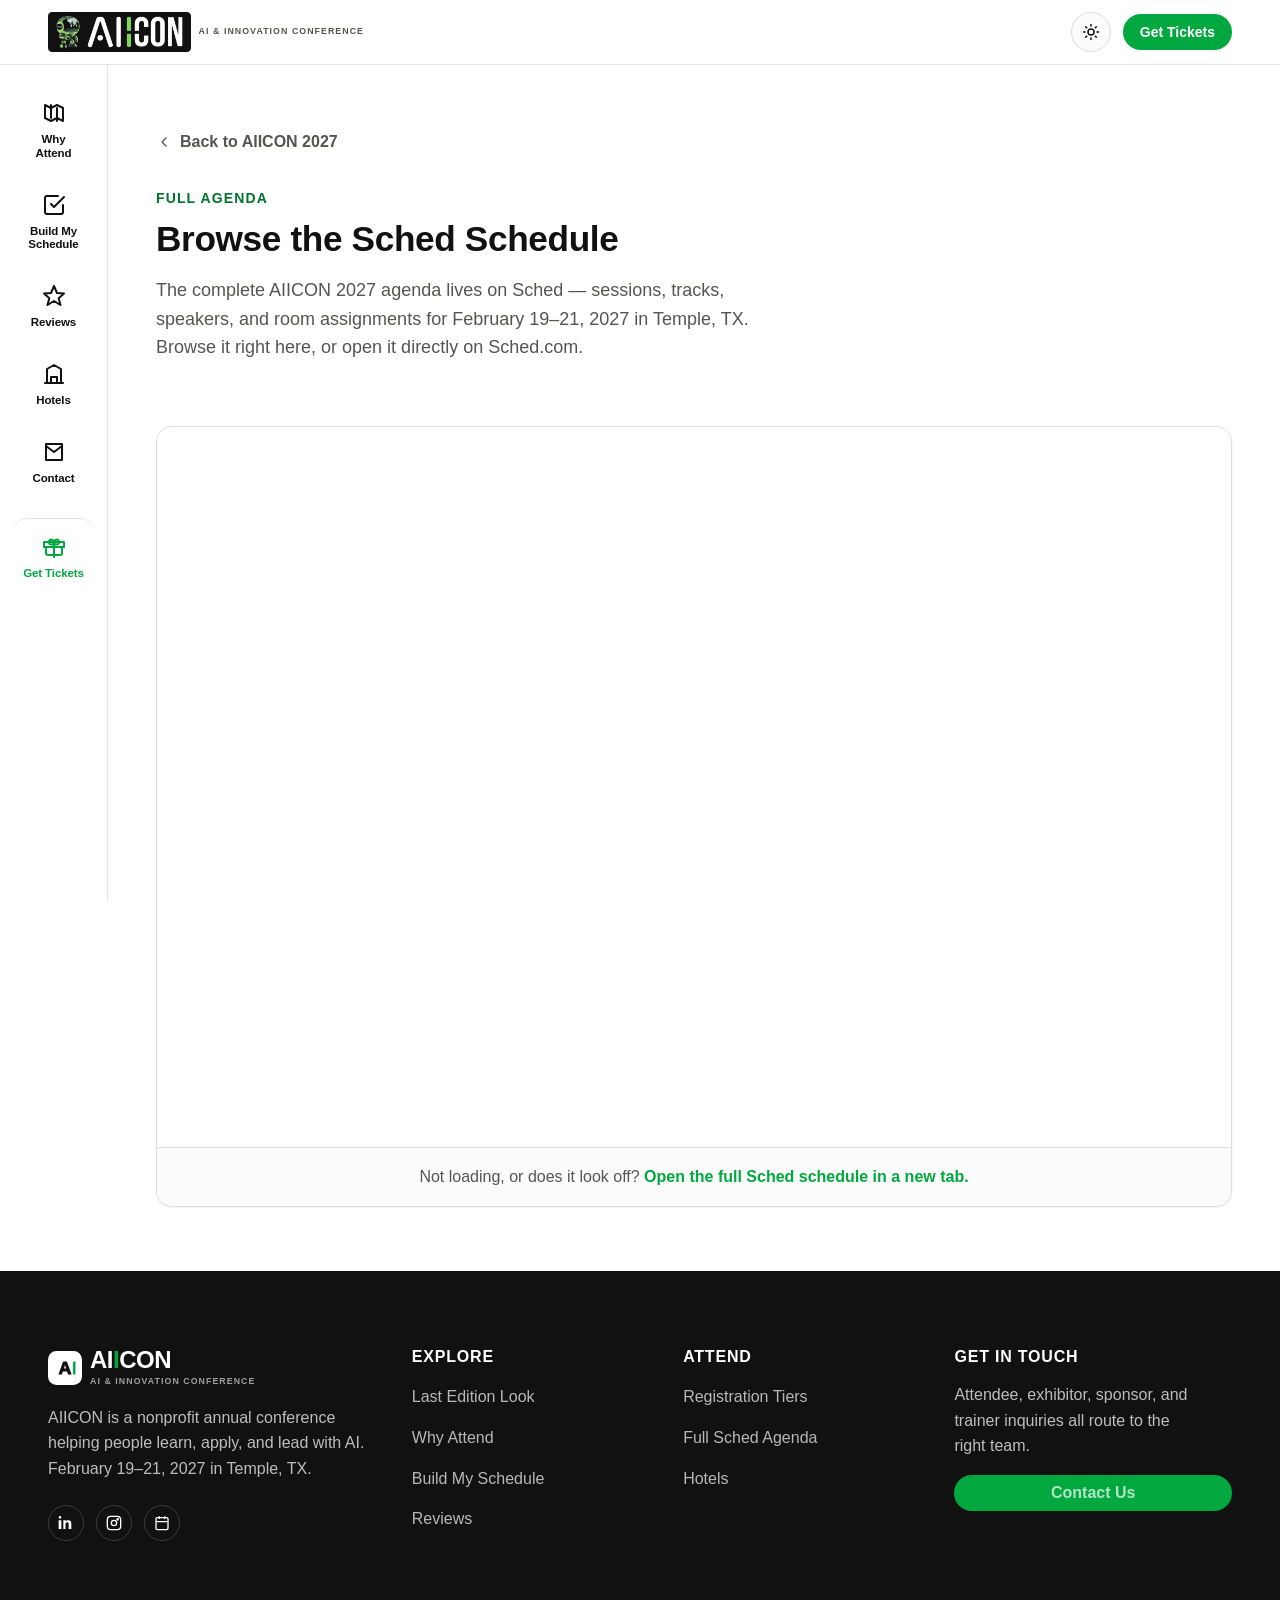
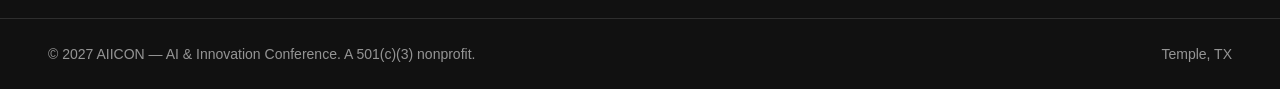
==== schedule.html @ 4ff33e33 "Initial commit: AIICON 2027 conference website" ====
<!doctype html>
<html lang="en">
<head>
<meta charset="UTF-8" />
<meta name="viewport" content="width=device-width, initial-scale=1.0" />
<title>Full Schedule — AIICON 2027</title>
<meta name="description" content="Browse the full AIICON 2027 schedule — sessions, tracks, speakers, and rooms for February 19–21 in Temple, TX." />
<meta property="og:title" content="Full Schedule — AIICON 2027" />
<meta property="og:description" content="Browse the full AIICON 2027 agenda — sessions, tracks, and speakers for February 19–21, 2027 in Temple, TX." />
<meta property="og:type" content="website" />
<meta property="og:image" content="./assets/hero-banner.webp" />

<link rel="preconnect" href="https://api.fontshare.com" />
<link href="https://api.fontshare.com/v2/css?f[]=cabinet-grotesk@700,800,500&f[]=satoshi@400,500,700&display=swap" rel="stylesheet" />

<link rel="stylesheet" href="./base.css" />
<link rel="stylesheet" href="./style.css" />
<script>
(function () {
  try {
    var theme = (window.matchMedia && window.matchMedia('(prefers-color-scheme: dark)').matches) ? 'dark' : 'light';
    document.documentElement.setAttribute('data-theme', theme);
  } catch (e) {
    document.documentElement.setAttribute('data-theme', 'light');
  }
})();
</script>

<script type="application/ld+json">
{
  "@context": "https://schema.org",
  "@type": "Event",
  "name": "AIICON 2027 — AI & Innovation Conference",
  "startDate": "2027-02-19",
  "endDate": "2027-02-21",
  "eventAttendanceMode": "https://schema.org/OfflineEventAttendanceMode",
  "location": {
    "@type": "Place",
    "name": "Temple, TX",
    "address": "Temple, TX, USA"
  },
  "description": "AIICON is a nonprofit annual conference helping people learn, apply, and lead with AI through hands-on workshops, panels, and real-world workflow building.",
  "organizer": {
    "@type": "Organization",
    "name": "AIICON"
  }
}
</script>
</head>
<body>
<a href="#main" class="skip-link">Skip to content</a>

<!-- ============ HEADER ============ -->
<header class="header" id="site-header">
  <div class="wrap header-inner">
    <a href="./index.html" class="logo" aria-label="AIICON home">
      <img src="./assets/logo-badge.png" alt="AIICON logo — ICON the mascot robot beside the AIICON wordmark" class="logo-badge-img" width="953" height="252" />
      <span class="logo-sub">AI &amp; Innovation Conference</span>
    </a>

    <div class="header-cta">
      <button class="theme-toggle" id="themeToggle" type="button" aria-label="Switch to dark mode" aria-pressed="false">
        <svg class="theme-toggle-icon theme-toggle-icon--sun" width="18" height="18" viewBox="0 0 24 24" fill="none" stroke="currentColor" stroke-width="2" stroke-linecap="round" aria-hidden="true">
          <circle cx="12" cy="12" r="4"/><path d="M12 2v2M12 20v2M4.93 4.93l1.41 1.41M17.66 17.66l1.41 1.41M2 12h2M20 12h2M4.93 19.07l1.41-1.41M17.66 6.34l1.41-1.41"/>
        </svg>
        <svg class="theme-toggle-icon theme-toggle-icon--moon" width="18" height="18" viewBox="0 0 24 24" fill="none" stroke="currentColor" stroke-width="2" stroke-linecap="round" stroke-linejoin="round" aria-hidden="true">
          <path d="M21 12.79A9 9 0 1 1 11.21 3 7 7 0 0 0 21 12.79Z"/>
        </svg>
      </button>
      <a href="https://aiicon2027.sched.com/" target="_blank" rel="noopener noreferrer" class="btn btn-primary btn-sm header-register">Get Tickets</a>
      <button class="nav-toggle" id="navToggle" aria-label="Open menu" aria-expanded="false" aria-controls="mobileMenu">
        <svg width="22" height="22" viewBox="0 0 24 24" fill="none" stroke="currentColor" stroke-width="2" stroke-linecap="round"><path d="M3 6h18M3 12h18M3 18h18"/></svg>
      </button>
    </div>
  </div>
  <div class="wrap">
    <nav class="mobile-menu" id="mobileMenu" aria-label="Mobile">
      <a href="./index.html#paths">Why Attend</a>
      <a href="./index.html#ways-in">Ways In</a>
      <a href="./index.html#assessment">Build My Schedule</a>
      <a href="./schedule.html" class="is-active-page">Full Schedule</a>
      <a href="./index.html#reviews">Reviews</a>
      <a href="./index.html#hotels">Hotels</a>
      <a href="./index.html#contact">Contact</a>
      <a href="https://aiicon2027.sched.com/" target="_blank" rel="noopener noreferrer" class="btn btn-primary" style="margin-top:.5rem;">Get Tickets</a>
    </nav>
  </div>
</header>

<aside class="sidebar" id="sidebar" aria-label="Section navigation">
  <nav class="sidebar-nav">
    <a href="./index.html#paths" class="sidebar-link">
      <svg viewBox="0 0 24 24" fill="none" stroke="currentColor" stroke-width="2" stroke-linecap="round" stroke-linejoin="round" aria-hidden="true"><path d="M9 20 3 17V4l6 3 6-3 6 3v13l-6-3-6 3Z"/><path d="M9 4v13M15 7v13"/></svg>
      <span>Why<br />Attend</span>
    </a>
    <a href="./index.html#assessment" class="sidebar-link">
      <svg viewBox="0 0 24 24" fill="none" stroke="currentColor" stroke-width="2" stroke-linecap="round" stroke-linejoin="round" aria-hidden="true"><path d="m9 11 3 3L22 4"/><path d="M21 12v7a2 2 0 0 1-2 2H5a2 2 0 0 1-2-2V5a2 2 0 0 1 2-2h11"/></svg>
      <span>Build My<br />Schedule</span>
    </a>
    <a href="./index.html#reviews" class="sidebar-link">
      <svg viewBox="0 0 24 24" fill="none" stroke="currentColor" stroke-width="2" stroke-linecap="round" stroke-linejoin="round" aria-hidden="true"><path d="M12 2 15 9l7 .6-5.3 4.6L18.5 21 12 17l-6.5 4 1.8-6.8L2 9.6 9 9Z"/></svg>
      <span>Reviews</span>
    </a>
    <a href="./index.html#hotels" class="sidebar-link">
      <svg viewBox="0 0 24 24" fill="none" stroke="currentColor" stroke-width="2" stroke-linecap="round" stroke-linejoin="round" aria-hidden="true"><path d="M3 21h18M5 21V7l7-4 7 4v14M9 21v-6h6v6"/></svg>
      <span>Hotels</span>
    </a>
    <a href="./index.html#contact" class="sidebar-link">
      <svg viewBox="0 0 24 24" fill="none" stroke="currentColor" stroke-width="2" stroke-linecap="round" stroke-linejoin="round" aria-hidden="true"><path d="M4 4h16v16H4z"/><path d="m4 6 8 6 8-6"/></svg>
      <span>Contact</span>
    </a>
    <a href="https://aiicon2027.sched.com/" target="_blank" rel="noopener noreferrer" class="sidebar-link sidebar-link--cta" data-section="register">
      <svg viewBox="0 0 24 24" fill="none" stroke="currentColor" stroke-width="2" stroke-linecap="round" stroke-linejoin="round" aria-hidden="true"><path d="M20 12v6a2 2 0 0 1-2 2H6a2 2 0 0 1-2-2v-6M2 7h20v5H2z"/><path d="M12 22V7M12 7a2.5 2.5 0 1 1-2.5-2.5C11 4.5 12 7 12 7ZM12 7a2.5 2.5 0 1 0 2.5-2.5C13 4.5 12 7 12 7Z"/></svg>
      <span>Get Tickets</span>
    </a>
  </nav>
</aside>

<main id="main">
<!-- ============ SCHEDULE PAGE HEADER ============ -->
<section class="section-tight" id="schedule-top" style="padding-top:clamp(var(--space-10),5vw,var(--space-16));">
  <div class="wrap">
    <a href="./index.html" class="schedule-back-link">
      <svg width="16" height="16" viewBox="0 0 24 24" fill="none" stroke="currentColor" stroke-width="2" stroke-linecap="round" stroke-linejoin="round" aria-hidden="true"><path d="m15 18-6-6 6-6"/></svg>
      Back to AIICON 2027
    </a>
    <div style="max-width:720px;margin-top:var(--space-6);">
      <span class="eyebrow">Full Agenda</span>
      <h1 class="section-title" style="margin-top:.5rem;margin-bottom:var(--space-4);">Browse the Sched Schedule</h1>
      <p class="section-lede">The complete AIICON 2027 agenda lives on Sched — sessions, tracks, speakers, and room assignments for February 19–21, 2027 in Temple, TX. Browse it right here, or open it directly on Sched.com.</p>
    </div>
  </div>
</section>

<!-- ============ EMBEDDED SCHEDULE ============ -->
<section class="section-tight" id="schedule" style="padding-top:0;">
  <div class="wrap">
    <div class="schedule-embed reveal">
      <iframe
        id="schedIframe"
        src="https://aiicon2027.sched.com/"
        title="AIICON 2027 Sched schedule"
        loading="lazy"
        referrerpolicy="no-referrer-when-downgrade"
      ></iframe>
      <noscript>
        <p class="schedule-embed-fallback">Your browser blocked the embedded schedule. <a href="https://aiicon2027.sched.com/" target="_blank" rel="noopener noreferrer">Open the full Sched schedule in a new tab.</a></p>
      </noscript>
      <p class="schedule-embed-fallback" id="schedFallback">Not loading, or does it look off? <a href="https://aiicon2027.sched.com/" target="_blank" rel="noopener noreferrer">Open the full Sched schedule in a new tab.</a></p>
    </div>
  </div>
</section>

</main>
<footer class="footer">
  <div class="wrap footer-grid">
    <div>
      <a href="./index.html" class="logo" aria-label="AIICON home">
        <svg width="36" height="36" viewBox="0 0 36 36" fill="none" xmlns="http://www.w3.org/2000/svg" aria-hidden="true">
          <rect width="36" height="36" rx="9" fill="#ffffff"/>
          <path d="M11 25 L16 11 H20 L25 25 H21.3 L20.2 21.8 H15.8 L14.7 25 Z M16.9 18.4 H19.1 L18 14.8 Z" fill="#111111"/>
          <rect x="26.5" y="11" width="2.6" height="14" rx="1" fill="#00A83F"/>
        </svg>
        <span>
          <span class="logo-text" style="color:#fff;">AI<span class="accent">I</span>CON</span>
          <span class="logo-sub" style="color:color-mix(in oklab,#fff 60%,transparent);">AI &amp; Innovation Conference</span>
        </span>
      </a>
      <p class="footer-mission">AIICON is a nonprofit annual conference helping people learn, apply, and lead with AI. February 19–21, 2027 in Temple, TX.</p>
      <div class="footer-social" style="margin-top:var(--space-6);">
        <a href="https://linkedin.com" target="_blank" rel="noopener noreferrer" aria-label="AIICON on LinkedIn">
          <svg width="16" height="16" viewBox="0 0 24 24" fill="currentColor"><path d="M4.98 3.5C4.98 4.6 4.1 5.5 3 5.5S1 4.6 1 3.5 1.9 1.5 3 1.5 4.98 2.4 4.98 3.5zM1 8h4v13H1zM8 8h3.8v1.8h.05C12.4 8.7 13.9 8 15.6 8c3.6 0 4.4 2.4 4.4 5.5V21h-4v-6.7c0-1.6 0-3.6-2.2-3.6s-2.6 1.7-2.6 3.5V21H8z"/></svg>
        </a>
        <a href="https://instagram.com" target="_blank" rel="noopener noreferrer" aria-label="AIICON on Instagram">
          <svg width="16" height="16" viewBox="0 0 24 24" fill="none" stroke="currentColor" stroke-width="2"><rect x="2" y="2" width="20" height="20" rx="5"/><circle cx="12" cy="12" r="4"/><circle cx="17.5" cy="6.5" r="1"/></svg>
        </a>
        <a href="https://aiicon2027.sched.com/" target="_blank" rel="noopener noreferrer" aria-label="AIICON on Sched">
          <svg width="16" height="16" viewBox="0 0 24 24" fill="none" stroke="currentColor" stroke-width="2"><rect x="3" y="4" width="18" height="18" rx="2"/><path d="M16 2v4M8 2v4M3 10h18"/></svg>
        </a>
      </div>
    </div>

    <div class="footer-col">
      <h4>Explore</h4>
      <ul role="list">
        <li><a href="./index.html#last-edition">Last Edition Look</a></li>
        <li><a href="./index.html#paths">Why Attend</a></li>
        <li><a href="./index.html#assessment">Build My Schedule</a></li>
        <li><a href="./index.html#reviews">Reviews</a></li>
      </ul>
    </div>

    <div class="footer-col">
      <h4>Attend</h4>
      <ul role="list">
        <li><a href="./index.html#register">Registration Tiers</a></li>
        <li><a href="./schedule.html">Full Sched Agenda</a></li>
        <li><a href="./index.html#hotels">Hotels</a></li>
      </ul>
    </div>

    <div class="footer-col">
      <h4>Get in Touch</h4>
      <p class="footer-mission" style="margin-bottom:var(--space-4);">Attendee, exhibitor, sponsor, and trainer inquiries all route to the right team.</p>
      <a href="./index.html#contact" class="btn btn-primary btn-sm" style="width:100%;">Contact Us</a>
    </div>
  </div>

  <div class="wrap footer-bottom">
    <span>© 2027 AIICON — AI &amp; Innovation Conference. A 501(c)(3) nonprofit.</span>
    <span>Temple, TX</span>
  </div>
</footer>

<script src="./app.js" defer></script>
<script data-pplx-inline-edit>
(function () {
  if (window === window.top) return;

  const allowedParentOrigins = ["https://www.perplexity.ai","https://perplexity.ai","https://testing.perplexity.ai","https://staging.perplexity.ai","https://*.preview.i.perplexity.ai","http://perplexity.localhost","http://localhost:1420","http://127.0.0.1:1420","http://localhost:3000","http://127.0.0.1:3000","http://localhost:5173","http://127.0.0.1:5173"];
  const MAX_FONT_BYTES = 500 * 1024;
  const MAX_TOTAL_FONT_BYTES = 2 * 1024 * 1024;
  let scrollForwarding = false;
  let scrollRaf = 0;
  let trustedTopOrigin = null;

  // Allow entries like "https://*.preview.i.perplexity.ai" — the wildcard
  // matches a single DNS label (no dots), so "https://*.foo" cannot stretch
  // across multiple labels.
  function matchesAllowedOrigin(origin) {
    if (!origin) return false;
    for (const entry of allowedParentOrigins) {
      if (!entry.includes("*")) {
        if (entry === origin) return true;
        continue;
      }
      const pattern = new RegExp(
        "^" +
          entry.replace(/[.+?^${}()|[\]\\]/g, "\\$&").replace(/\*/g, "[^.]+") +
          "$",
      );
      if (pattern.test(origin)) return true;
    }
    return false;
  }

  // Trust decision: when the sender is same-origin-visible (event.origin is a
  // real origin like https://www.perplexity.ai) we trust event.origin directly.
  // When event.origin is "null" (opaque broker srcdoc), we fall back to the
  // broker's stamped `parentOrigin` to identify the top window. The fallback
  // is claim-only — we rely on the browser's native `targetOrigin` enforcement
  // on the response path (see postToTrustedTop) to ensure replies can't be
  // delivered to anyone but the actual top window of that claimed origin.
  function getTrustedParentOrigin(event) {
    const forwardedParentOrigin =
      typeof event.data.parentOrigin === "string" ? event.data.parentOrigin : null;
    const parentOrigin = event.origin === "null" ? forwardedParentOrigin : event.origin;
    return matchesAllowedOrigin(parentOrigin) ? parentOrigin : null;
  }

  // All responses go to window.top with targetOrigin = the allowlisted origin.
  // An attacker that iframes us inside their own null-origin broker can claim
  // any parentOrigin they like, but the browser will drop the reply whenever
  // the real top's origin doesn't match — so the screenshot never leaves.
  function postToTrustedTop(message) {
    if (!trustedTopOrigin) return;
    try {
      window.top.postMessage(message, trustedTopOrigin);
    } catch (_error) {}
  }

  function inlineAll(original, clone) {
    if (original.nodeType !== 1 || clone.nodeType !== 1) return;

    try {
      const computedStyle = getComputedStyle(original);
      // cssText on a computed style is the serialized declaration in modern
      // Chromium/Safari — a single read beats enumerating ~400 longhand
      // properties. Firefox returns "" here, so we fall back on empty.
      const serialized = computedStyle.cssText;
      if (serialized) {
        clone.style.cssText = serialized;
      } else {
        const parts = new Array(computedStyle.length);
        for (let index = 0; index < computedStyle.length; index += 1) {
          const property = computedStyle[index];
          parts[index] = `${property}:${computedStyle.getPropertyValue(property)};`;
        }
        clone.style.cssText = parts.join("");
      }
    } catch (_error) {}

    const originalChildren = original.children;
    const clonedChildren = clone.children;
    for (
      let index = 0;
      index < originalChildren.length && index < clonedChildren.length;
      index += 1
    ) {
      inlineAll(originalChildren[index], clonedChildren[index]);
    }
  }

  function extractFontUrl(srcValue) {
    const matches = [
      ...srcValue.matchAll(
        /url\(["']?([^"')]+)["']?\)(?:\s*format\(["']?([^"')]+)["']?\))?/gi,
      ),
    ];
    if (matches.length === 0) return null;
    const woff2 = matches.find((m) => m[2] && m[2].toLowerCase().includes("woff2"));
    if (woff2) return woff2[1];
    const woff = matches.find((m) => m[2] && m[2].toLowerCase().includes("woff"));
    if (woff) return woff[1];
    return matches[0][1];
  }

  // Cache resolved font URL -> data URI across captures. Fonts on a page
  // essentially never change, and a batch run emits multiple captures back to
  // back — without this we'd refetch + re-base64 every time.
  const fontDataUriCache = new Map();
  const SRC_DECLARATION_RE = /src\s*:\s*[^;}]+/i;

  async function fetchAsDataUri(url) {
    if (fontDataUriCache.has(url)) return fontDataUriCache.get(url);
    let dataUri = null;
    try {
      const response = await fetch(url, { mode: "cors", credentials: "omit" });
      if (response.ok) {
        const blob = await response.blob();
        if (blob.size <= MAX_FONT_BYTES) {
          dataUri = await new Promise((resolve) => {
            const reader = new FileReader();
            reader.onloadend = () =>
              resolve(typeof reader.result === "string" ? reader.result : null);
            reader.onerror = () => resolve(null);
            reader.readAsDataURL(blob);
          });
        }
      }
    } catch (_error) {
      dataUri = null;
    }
    fontDataUriCache.set(url, dataUri);
    return dataUri;
  }

  function collectFontFaceRuleTexts() {
    const rules = [];
    for (const sheet of document.styleSheets) {
      let cssRules;
      try {
        cssRules = sheet.cssRules;
      } catch (_error) {
        continue;
      }
      if (!cssRules) continue;
      for (const rule of cssRules) {
        const cssText = rule.cssText || "";
        if (cssText.startsWith("@font-face")) rules.push(cssText);
      }
    }
    return rules;
  }

  async function buildInlinedFontCss() {
    const ruleTexts = collectFontFaceRuleTexts();
    if (ruleTexts.length === 0) return null;

    const resolved = ruleTexts.map((cssText) => {
      if (!SRC_DECLARATION_RE.test(cssText)) return null;
      const srcMatch = cssText.match(/src\s*:\s*([^;}]+)[;}]/i);
      if (!srcMatch) return null;
      const url = extractFontUrl(srcMatch[1]);
      if (!url) return null;
      try {
        return { cssText, url: new URL(url, document.baseURI).href };
      } catch (_error) {
        return null;
      }
    });

    const dataUris = await Promise.all(
      resolved.map((entry) => (entry ? fetchAsDataUri(entry.url) : Promise.resolve(null))),
    );

    const inlined = [];
    let totalBytes = 0;
    for (let index = 0; index < resolved.length; index += 1) {
      const entry = resolved[index];
      const dataUri = dataUris[index];
      if (!entry || !dataUri) continue;
      const approxBytes = dataUri.length * 0.75;
      if (totalBytes + approxBytes > MAX_TOTAL_FONT_BYTES) break;
      totalBytes += approxBytes;
      inlined.push(entry.cssText.replace(SRC_DECLARATION_RE, `src: url("${dataUri}")`));
    }
    return inlined.length > 0 ? inlined.join("\n") : null;
  }

  function stripExternal(clone) {
    const images = clone.querySelectorAll("img");
    for (let index = 0; index < images.length; index += 1) {
      const src = images[index].getAttribute("src");
      if (src && !src.startsWith("data:")) images[index].removeAttribute("src");
    }

    const elements = clone.querySelectorAll("*");
    for (let index = 0; index < elements.length; index += 1) {
      const style = elements[index].style.cssText;
      if (style && style.includes("url(")) {
        elements[index].style.cssText = style.replace(
          /url\(["']?(?!data:)[^)"']*["']?\)/gi,
          "none",
        );
      }
    }
  }

  function emitScroll() {
    scrollRaf = 0;
    if (!scrollForwarding) return;
    postToTrustedTop({
      type: "INLINE_EDIT_SCROLL",
      scrollX: window.scrollX,
      scrollY: window.scrollY,
    });
  }

  window.addEventListener(
    "scroll",
    function () {
      if (!scrollForwarding || scrollRaf) return;
      scrollRaf = requestAnimationFrame(emitScroll);
    },
    { passive: true, capture: true },
  );

  async function handleCaptureRequest(event) {
    const requestId = event.data.requestId;
    const scrollX = window.scrollX;
    const scrollY = window.scrollY;
    const width = window.innerWidth;
    const height = window.innerHeight;

    function postResult(dataUrl) {
      postToTrustedTop({
        type: "INLINE_EDIT_SCREENSHOT_RESULT",
        requestId,
        dataUrl,
        scrollX,
        scrollY,
      });
    }

    try {
      // Wait for any pending web fonts to resolve so both inline metrics and
      // the @font-face inlining below see the same loaded faces.
      if (document.fonts && document.fonts.ready) {
        try {
          await document.fonts.ready;
        } catch (_error) {}
      }

      const clone = document.documentElement.cloneNode(true);
      inlineAll(document.documentElement, clone);

      const removedNodes = clone.querySelectorAll("script,link[rel=\"stylesheet\"],style");
      for (let index = 0; index < removedNodes.length; index += 1) {
        removedNodes[index].remove();
      }

      stripExternal(clone);

      // Re-embed web fonts as data-URI @font-face rules so the SVG rasterizer
      // can resolve them — external font URLs aren't fetched during
      // foreignObject rendering, which would otherwise force a fallback face
      // and change text metrics.
      const inlinedFontCss = await buildInlinedFontCss();
      if (inlinedFontCss) {
        const styleEl = document.createElement("style");
        styleEl.textContent = inlinedFontCss;
        const head = clone.querySelector("head");
        if (head) head.appendChild(styleEl);
        else clone.insertBefore(styleEl, clone.firstChild);
      }

      const html = new XMLSerializer().serializeToString(clone);
      const svg =
        `<svg xmlns="http://www.w3.org/2000/svg" width="${width}" height="${height}">` +
        '<foreignObject width="100%" height="100%">' +
        `<div xmlns="http://www.w3.org/1999/xhtml" style="width:${width}px;height:${height}px;overflow:hidden">` +
        `<div style="position:relative;left:-${scrollX}px;top:-${scrollY}px">` +
        html +
        "</div></div></foreignObject></svg>";
      const svgUrl = `data:image/svg+xml;charset=utf-8,${encodeURIComponent(svg)}`;
      const image = new Image();
      image.onload = function () {
        const canvas = document.createElement("canvas");
        canvas.width = width;
        canvas.height = height;
        canvas.getContext("2d").drawImage(image, 0, 0);
        postResult(canvas.toDataURL("image/png"));
      };
      image.onerror = function () {
        postResult(null);
      };
      image.src = svgUrl;
    } catch (_error) {
      postResult(null);
    }
  }

  window.addEventListener("message", function (event) {
    if (!event.data) return;
    // Only accept messages from the direct parent frame. Blocks sibling /
    // unrelated-window postMessage senders that could otherwise reach us.
    if (event.source !== window.parent) return;

    const trustedParentOrigin = getTrustedParentOrigin(event);
    if (!trustedParentOrigin) return;
    trustedTopOrigin = trustedParentOrigin;

    if (event.data.type === "INLINE_EDIT_SCROLL_START") {
      scrollForwarding = true;
      emitScroll();
      return;
    }

    if (event.data.type === "INLINE_EDIT_SCROLL_STOP") {
      scrollForwarding = false;
      if (scrollRaf) cancelAnimationFrame(scrollRaf);
      scrollRaf = 0;
      return;
    }

    if (event.data.type !== "INLINE_EDIT_CAPTURE_REQUEST") return;

    handleCaptureRequest(event);
  });
})();


</script></body>
</html>
---- base.css ----
/* base.css — mandatory reset & foundation */
*,
*::before,
*::after {
  box-sizing: border-box;
  margin: 0;
  padding: 0;
}

html {
  color-scheme: light dark;
  -moz-text-size-adjust: none;
  -webkit-text-size-adjust: none;
  text-size-adjust: none;
  -webkit-font-smoothing: antialiased;
  -moz-osx-font-smoothing: grayscale;
  text-rendering: optimizeLegibility;
  scroll-behavior: smooth;
  hanging-punctuation: first last;
  scroll-padding-top: 5rem;
}

body {
  min-height: 100dvh;
  line-height: 1.6;
  font-family: var(--font-body, sans-serif);
  font-size: var(--text-base);
  color: var(--color-text);
  background-color: var(--color-bg);
  overflow-x: hidden;
  transition: background-color 220ms ease, color 220ms ease;
}

a {
  color: inherit;
  text-decoration: none;
}

img,
picture,
video,
canvas,
svg {
  display: block;
  max-width: 100%;
  height: auto;
}
ul[role='list'],
ol[role='list'] {
  list-style: none;
}
input,
button,
textarea,
select {
  font: inherit;
  color: inherit;
}

h1,
h2,
h3,
h4,
h5,
h6 {
  text-wrap: balance;
  line-height: 1.15;
}
p,
li,
figcaption {
  text-wrap: pretty;
}

::selection {
  background: color-mix(in oklab, var(--color-primary) 30%, transparent);
  color: var(--color-text);
}

:focus-visible {
  outline: 2px solid var(--color-primary);
  outline-offset: 3px;
  border-radius: var(--radius-sm);
}

@media (prefers-reduced-motion: reduce) {
  *,
  *::before,
  *::after {
    animation-duration: 0.01ms !important;
    animation-iteration-count: 1 !important;
    transition-duration: 0.01ms !important;
    scroll-behavior: auto !important;
  }
}

button {
  cursor: pointer;
  background: none;
  border: none;
}
table {
  border-collapse: collapse;
  width: 100%;
}

a,
button,
[role='button'],
[role='link'],
input,
textarea,
select {
  transition:
    color var(--transition-interactive),
    background var(--transition-interactive),
    border-color var(--transition-interactive),
    box-shadow var(--transition-interactive),
    transform var(--transition-interactive);
}

.sr-only {
  position: absolute;
  width: 1px;
  height: 1px;
  padding: 0;
  margin: -1px;
  overflow: hidden;
  clip: rect(0, 0, 0, 0);
  white-space: nowrap;
  border-width: 0;
}
---- style.css ----
/* ==========================================================================
   AIICON 2027 — Design Tokens
   Palette: Clean White / Kelly Green / Deep Black — high-energy tech nonprofit
   Type: Cabinet Grotesk (display) + Satoshi (body) — Fontshare
   ========================================================================== */

:root,
[data-theme='light'] {
  /* ---- Type Scale (fluid clamp) ---- */
  --text-xs: clamp(0.75rem, 0.7rem + 0.25vw, 0.875rem);
  --text-sm: clamp(0.875rem, 0.8rem + 0.35vw, 1rem);
  --text-base: clamp(1rem, 0.95rem + 0.25vw, 1.125rem);
  --text-lg: clamp(1.125rem, 1rem + 0.75vw, 1.5rem);
  --text-xl: clamp(1.5rem, 1.2rem + 1.25vw, 2.25rem);
  --text-2xl: clamp(2rem, 1.2rem + 2.5vw, 3.25rem);
  --text-3xl: clamp(2.5rem, 1rem + 4vw, 4.5rem);
  --text-hero: clamp(2.25rem, 0.9rem + 4.4vw, 4.25rem);

  /* ---- Spacing (4px system) ---- */
  --space-1: 0.25rem;
  --space-2: 0.5rem;
  --space-3: 0.75rem;
  --space-4: 1rem;
  --space-5: 1.25rem;
  --space-6: 1.5rem;
  --space-7: 1.75rem;
  --space-8: 2rem;
  --space-10: 2.5rem;
  --space-12: 3rem;
  --space-16: 4rem;
  --space-20: 5rem;
  --space-24: 6rem;
  --space-32: 8rem;

  /* ---- Surfaces ---- */
  --color-bg: #ffffff;
  --color-surface: #fbfbfb;
  --color-surface-2: #f5f6f5;
  --color-surface-offset: #eef1ef;
  --color-surface-dynamic: #e7ebe8;
  --color-divider: #e3e5e3;
  --color-border: #dbdedc;

  /* ---- Text (deep off-black) ---- */
  --color-text: #111111;
  --color-text-muted: #55564f;
  --color-text-faint: #8b8d87;
  --color-text-inverse: #ffffff;

  /* ---- Fixed ink surface (always dark, theme-independent — footer, badges, featured cards) ---- */
  --color-ink: #111111;
  --color-ink-text: #ffffff;
  --color-ink-text-muted: color-mix(in oklab, #ffffff 72%, transparent);

  /* ---- Primary Accent (Kelly Green) ---- */
  --color-primary: #00a83f;
  --color-primary-hover: #008f36;
  --color-primary-active: #00762d;
  --color-primary-highlight: #d6f2e0;

  /* ---- Supporting semantic colors ---- */
  --color-warning: #b3690b;
  --color-warning-highlight: #f2e2cd;
  --color-error: #c22b3a;
  --color-error-highlight: #f3d6d9;
  --color-success: var(--color-primary);
  --color-success-highlight: var(--color-primary-highlight);
  --color-gold: #cf9b1a;
  --color-gold-highlight: #f2e6c4;

  /* ---- Radius ---- */
  --radius-sm: 0.375rem;
  --radius-md: 0.625rem;
  --radius-lg: 1rem;
  --radius-xl: 1.5rem;
  --radius-full: 9999px;

  /* ---- Transitions ---- */
  --transition-interactive: 180ms cubic-bezier(0.16, 1, 0.3, 1);
  --ease-out: cubic-bezier(0.16, 1, 0.3, 1);

  /* ---- Shadows (tone-matched, cool neutral) ---- */
  --shadow-sm: 0 1px 2px oklch(0.15 0.01 150 / 0.06);
  --shadow-md: 0 8px 24px oklch(0.15 0.02 150 / 0.10);
  --shadow-lg: 0 20px 48px oklch(0.15 0.02 150 / 0.16);

  /* ---- Content widths ---- */
  --content-narrow: 640px;
  --content-default: 1080px;
  --content-wide: 1280px;
  --content-full: 100%;

  /* ---- Fonts ---- */
  --font-display: 'Cabinet Grotesk', 'General Sans', 'Helvetica Neue', sans-serif;
  --font-body: 'Satoshi', 'Inter', 'Helvetica Neue', sans-serif;
}

/* Dark mode kept minimal/optional per brand (white-bg conversion focus),
   but provided for system preference + accessibility toggle. */
[data-theme='dark'] {
  --color-bg: #0b0d0c;
  --color-surface: #121513;
  --color-surface-2: #161917;
  --color-surface-offset: #1b1f1c;
  --color-surface-dynamic: #232722;
  --color-divider: #262b26;
  --color-border: #2e332d;
  --color-text: #f4f6f4;
  --color-text-muted: #a9ada6;
  --color-text-faint: #6f7369;
  --color-text-inverse: #111111;
  --color-primary: #21d466;
  --color-primary-hover: #4ee085;
  --color-primary-active: #0fae52;
  --color-primary-highlight: #163523;
  --shadow-sm: 0 1px 2px oklch(0 0 0 / 0.3);
  --shadow-md: 0 8px 24px oklch(0 0 0 / 0.4);
  --shadow-lg: 0 20px 48px oklch(0 0 0 / 0.5);
}

/* ==========================================================================
   Layout Primitives
   ========================================================================== */

.wrap {
  width: 100%;
  max-width: var(--content-wide);
  margin-inline: auto;
  padding-inline: clamp(var(--space-5), 4vw, var(--space-12));
}

section {
  padding-block: clamp(var(--space-16), 8vw, var(--space-24));
}

.section-tight {
  padding-block: clamp(var(--space-10), 5vw, var(--space-16));
}

.eyebrow {
  display: inline-flex;
  align-items: center;
  gap: var(--space-2);
  font-family: var(--font-body);
  font-weight: 700;
  font-size: var(--text-xs);
  letter-spacing: 0.08em;
  text-transform: uppercase;
  color: var(--color-primary-active);
}

h1,
h2,
h3,
h4 {
  font-family: var(--font-display);
  letter-spacing: -0.01em;
  color: var(--color-text);
}

.section-title {
  font-size: var(--text-xl);
  font-weight: 700;
}

.section-lede {
  font-size: var(--text-base);
  color: var(--color-text-muted);
  max-width: 60ch;
}

.category-pill {
  font-size: var(--text-xs);
  background-color: var(--color-primary);
  color: #121513 !important;
  padding: 2px 8px;
  border-radius: 10px;
  text-transform: uppercase;
}

/* ==========================================================================
   Buttons
   ========================================================================== */

.btn {
  display: inline-flex;
  align-items: center;
  justify-content: center;
  gap: var(--space-2);
  font-family: var(--font-body);
  font-weight: 700;
  font-size: var(--text-sm);
  line-height: 1;
  padding: var(--space-4) var(--space-8);
  border-radius: var(--radius-full);
  min-height: 44px;
  white-space: nowrap;
  border: 1.5px solid transparent;
}

.btn-primary {
  background: var(--color-primary);
  color: #ffffff;
}
.btn-primary:hover {
  background: var(--color-primary-hover);
  transform: translateY(-1px);
  box-shadow: var(--shadow-md);
}
.btn-primary:active {
  background: var(--color-primary-active);
  transform: translateY(0);
}

.btn-outline {
  background: transparent;
  color: var(--color-text);
  border-color: var(--color-border);
}
.btn-outline:hover {
  border-color: var(--color-text);
  background: var(--color-surface-2);
}

.btn-ghost {
  background: transparent;
  color: var(--color-text);
  padding-inline: var(--space-3);
}
.btn-ghost:hover {
  color: var(--color-primary-active);
}

.btn-sm {
  padding: var(--space-2) var(--space-4);
  font-size: var(--text-xs);
  min-height: 36px;
}

/* ==========================================================================
   Header
   ========================================================================== */

.header {
  position: sticky;
  top: 0;
  z-index: 100;
  background: color-mix(in oklab, var(--color-bg) 92%, transparent);
  backdrop-filter: blur(14px);
  -webkit-backdrop-filter: blur(14px);
  border-bottom: 1px solid var(--color-divider);
  transition:
    transform 0.3s var(--ease-out),
    box-shadow 0.3s var(--ease-out);
}
.header--hidden {
  transform: translateY(-100%);
}
.header--scrolled {
  box-shadow: var(--shadow-sm);
}

/* ==========================================================================
   Sidebar (section navigation)
   ========================================================================== */

.sidebar {
  display: none;
}

@media (min-width: 900px) {
  :root {
    --header-h: 73px;
    --sidebar-w: 108px;
  }

  .sidebar {
    display: block;
    position: fixed;
    top: 0;
    left: 0;
    width: var(--sidebar-w);
    height: 100vh;
    padding-top: calc(var(--header-h) + var(--space-4));
    background: var(--color-bg);
    border-right: 1px solid var(--color-divider);
    overflow-y: auto;
    z-index: 90;
  }

  .sidebar-nav {
    display: flex;
    flex-direction: column;
    gap: var(--space-2);
    padding: 0 var(--space-3) var(--space-6);
  }

  .sidebar-link {
    display: flex;
    flex-direction: column;
    align-items: center;
    gap: var(--space-2);
    padding: var(--space-3) var(--space-2);
    border-radius: var(--radius-lg);
    text-align: center;
    color: var(--color-text);
    font-size: 0.72rem;
    font-weight: 700;
    line-height: 1.2;
    letter-spacing: -0.01em;
    transition: background-color 0.2s var(--ease-out), color 0.2s var(--ease-out);
  }
  .sidebar-link svg {
    width: 24px;
    height: 24px;
    flex-shrink: 0;
  }
  .sidebar-link:hover {
    background: color-mix(in oklab, var(--color-primary) 10%, transparent);
  }
  .sidebar-link.is-active {
    background: color-mix(in oklab, var(--color-primary) 14%, transparent);
    color: var(--color-primary);
  }
  .sidebar-link--cta {
    margin-top: var(--space-3);
    padding-top: var(--space-4);
    border-top: 1px solid var(--color-divider);
    color: var(--color-primary);
  }

  main#main {
    margin-left: var(--sidebar-w);
  }
}

.header-inner {
  display: flex;
  align-items: center;
  justify-content: space-between;
  gap: var(--space-6);
  padding-block: var(--space-3);
}

.logo {
  display: flex;
  align-items: center;
  gap: var(--space-2);
  flex-shrink: 0;
}
.logo svg {
  height: 34px;
  width: auto;
}
.logo-badge-img {
  height: 34px;
  width: auto;
  border: 1px solid var(--color-ink);
  border-radius: 4px;
  display: block;
  background: var(--color-ink);
  padding: 2px 6px;
  box-sizing: content-box;
}
.logo-text {
  font-family: var(--font-display);
  font-weight: 800;
  font-size: var(--text-lg);
  letter-spacing: -0.02em;
  color: var(--color-text);
  line-height: 1;
}
.logo-text .accent {
  color: var(--color-primary);
}
.logo-sub {
  display: block;
  font-family: var(--font-body);
  font-size: 0.55rem;
  font-weight: 700;
  letter-spacing: 0.12em;
  text-transform: uppercase;
  color: var(--color-text-muted);
  margin-top: -2px;
}

.nav {
  display: flex;
  align-items: center;
  gap: var(--space-8);
}
.nav-links {
  display: flex;
  align-items: center;
  gap: var(--space-6);
}
.nav-links a {
  font-family: var(--font-body);
  font-weight: 600;
  font-size: var(--text-sm);
  color: var(--color-text);
  position: relative;
  padding-block: var(--space-1);
}
.nav-links a::after {
  content: '';
  position: absolute;
  left: 0;
  bottom: -2px;
  height: 2px;
  width: 0;
  background: var(--color-primary);
  transition: width var(--transition-interactive);
}
.nav-links a:hover::after {
  width: 100%;
}
.nav-links a:hover {
  color: var(--color-primary-active);
}

.header-cta {
  display: flex;
  align-items: center;
  gap: var(--space-3);
}

.nav-toggle {
  display: flex;
  align-items: center;
  justify-content: center;
  width: 44px;
  height: 44px;
  border-radius: var(--radius-md);
  color: var(--color-text);
  flex-shrink: 0;
}
.nav-toggle:hover {
  background: var(--color-surface-2);
}
@media (min-width: 900px) {
  .nav-toggle {
    display: none;
  }
}

.theme-toggle {
  position: relative;
  display: flex;
  align-items: center;
  justify-content: center;
  width: 40px;
  height: 40px;
  border-radius: var(--radius-full);
  border: 1px solid var(--color-border);
  color: var(--color-text);
  flex-shrink: 0;
  background: var(--color-surface);
}
.theme-toggle:hover {
  background: var(--color-surface-2);
  border-color: var(--color-text-faint);
}
.theme-toggle-icon {
  position: absolute;
  transition: opacity 200ms var(--ease-out), transform 200ms var(--ease-out);
}
.theme-toggle-icon--sun {
  opacity: 1;
  transform: scale(1) rotate(0deg);
}
.theme-toggle-icon--moon {
  opacity: 0;
  transform: scale(0.5) rotate(-40deg);
}
[data-theme='dark'] .theme-toggle-icon--sun {
  opacity: 0;
  transform: scale(0.5) rotate(40deg);
}
[data-theme='dark'] .theme-toggle-icon--moon {
  opacity: 1;
  transform: scale(1) rotate(0deg);
}

.mobile-menu {
  display: none;
  flex-direction: column;
  gap: var(--space-1);
  padding: var(--space-4) 0 var(--space-6);
  border-top: 1px solid var(--color-divider);
}
.mobile-menu.is-open {
  display: flex;
}
.mobile-menu a {
  font-family: var(--font-body);
  font-weight: 600;
  font-size: var(--text-base);
  color: var(--color-text);
  padding: var(--space-3) var(--space-2);
  border-radius: var(--radius-md);
}
.mobile-menu a.is-active-page {
  color: var(--color-primary-active);
  background: var(--color-primary-highlight);
}
.mobile-menu a:hover {
  background: var(--color-surface-2);
  color: var(--color-primary-active);
}

/* ==========================================================================
   Hero
   ========================================================================== */

.hero {
  padding-block: clamp(var(--space-10), 6vw, var(--space-16)) clamp(var(--space-12), 6vw, var(--space-20));
  overflow: hidden;
}

.hero-grid {
  display: flex;
  flex-direction: column;
  align-items: center;
  gap: clamp(var(--space-8), 5vw, var(--space-10));
}

.hero-copy {
  display: flex;
  flex-direction: column;
  align-items: center;
  text-align: center;
  max-width: 720px;
}

.hero-banner {
  max-width: 1100px;
  margin: 0 auto var(--space-8);
}
.hero-banner img {
  display: block;
  width: 100%;
  height: auto;
}
.hero-image {
  width: 100%;
  max-width: 720px;
}
.hero-image img {
  display: block;
  width: 100%;
  height: auto;
}

.hero-ctas--center {
  justify-content: center;
}
.hero-meta--center {
  justify-content: center;
}

.badge {
  display: inline-flex;
  align-items: center;
  gap: var(--space-2);
  background: var(--color-primary-highlight);
  color: var(--color-primary-active);
  font-family: var(--font-body);
  font-weight: 700;
  font-size: var(--text-xs);
  letter-spacing: 0.05em;
  text-transform: uppercase;
  padding: var(--space-2) var(--space-4);
  border-radius: var(--radius-full);
  margin-bottom: var(--space-6);
}
.badge svg {
  width: 14px;
  height: 14px;
}

.hero-h1 {
  font-size: var(--text-hero);
  font-weight: 800;
  line-height: 1.02;
  margin-bottom: var(--space-6);
}
.hero-h1 .accent {
  color: var(--color-primary);
}

.hero-sub {
  font-size: var(--text-lg);
  color: var(--color-text-muted);
  max-width: 46ch;
  margin-bottom: var(--space-8);
  font-family: var(--font-body);
  font-weight: 400;
}
.hero-sub strong {
  color: var(--color-text);
  font-weight: 700;
}

.hero-ctas {
  display: flex;
  flex-wrap: wrap;
  gap: var(--space-4);
  margin-bottom: var(--space-8);
}
.hero-ctas .btn {
  padding: var(--space-4) var(--space-7);
  font-size: var(--text-sm);
}

.hero-meta {
  display: flex;
  flex-wrap: wrap;
  gap: var(--space-6);
  font-family: var(--font-body);
  font-size: var(--text-xs);
  color: var(--color-text-muted);
}
.hero-meta li {
  display: flex;
  align-items: center;
  gap: var(--space-2);
}
.hero-meta svg {
  width: 16px;
  height: 16px;
  color: var(--color-primary);
  flex-shrink: 0;
}

.hero-visual {
  position: relative;
  border-radius: var(--radius-xl);
  overflow: hidden;
  background: #0e120f;
  box-shadow: var(--shadow-lg);
  aspect-ratio: 4 / 3;
}
.hero-visual img {
  width: 100%;
  height: 100%;
  object-fit: cover;
}
.hero-visual::after {
  content: '';
  position: absolute;
  inset: 0;
  border-radius: var(--radius-xl);
  border: 1px solid color-mix(in oklab, var(--color-primary) 30%, transparent);
  pointer-events: none;
}

@media (max-width: 720px) {
  .hero-banner {
    margin-bottom: var(--space-6);
  }
}

/* ==========================================================================
   Stats bar
   ========================================================================== */

.stats-section {
  background: var(--color-ink);
  color: var(--color-ink-text);
}
.stats-grid {
  display: grid;
  grid-template-columns: repeat(3, 1fr);
  gap: var(--space-4);
}
.stat-card {
  background: color-mix(in oklab, #ffffff 6%, transparent);
  border: 1px solid color-mix(in oklab, #ffffff 12%, transparent);
  border-radius: var(--radius-lg);
  padding: var(--space-6);
  display: flex;
  flex-direction: column;
  gap: var(--space-2);
}
.stat-num {
  font-family: var(--font-display);
  font-size: var(--text-2xl);
  font-weight: 800;
  color: var(--color-primary);
  line-height: 1;
  font-variant-numeric: tabular-nums;
}
.stat-label {
  font-family: var(--font-body);
  font-weight: 600;
  font-size: var(--text-sm);
  color: #ffffff;
}
.stat-note {
  font-family: var(--font-body);
  font-size: var(--text-xs);
  color: color-mix(in oklab, #ffffff 65%, transparent);
}
.stat-filters {
  display: flex;
  flex-wrap: wrap;
  gap: var(--space-2);
  margin-top: var(--space-1);
}
.stat-chip {
  font-size: var(--text-xs);
  font-weight: 600;
  padding: var(--space-1) var(--space-3);
  border-radius: var(--radius-full);
  border: 1px solid color-mix(in oklab, #ffffff 20%, transparent);
  color: color-mix(in oklab, #ffffff 85%, transparent);
}
/* ==========================================================================
   Hotel partners
   ========================================================================== */

.hotels-grid {
  display: grid;
  grid-template-columns: repeat(4, 1fr);
  gap: var(--space-6);
}
.hotel-card {
  border-radius: var(--radius-lg);
  overflow: hidden;
  background: var(--color-surface);
  border: 1px solid var(--color-border);
  display: flex;
  flex-direction: column;
  transition: box-shadow var(--transition-interactive), transform var(--transition-interactive), border-color var(--transition-interactive);
}
.hotel-card:hover {
  box-shadow: var(--shadow-md);
  transform: translateY(-4px);
  border-color: var(--color-primary);
}
.hotel-image {
  width: 100%;
  aspect-ratio: 16 / 10;
  object-fit: cover;
  display: block;
  background: var(--color-border);
}
.hotel-card-body {
  padding: var(--space-6);
  display: flex;
  flex-direction: column;
  gap: var(--space-3);
  flex: 1;
}
.hotel-badge {
  font-family: var(--font-body);
  font-weight: 700;
  font-size: var(--text-xs);
  letter-spacing: 0.08em;
  text-transform: uppercase;
  color: var(--color-primary-active);
}
.hotel-card h3 {
  font-size: var(--text-lg);
  font-weight: 800;
  line-height: 1.25;
}
.hotel-distance {
  font-size: var(--text-sm);
  color: var(--color-text-muted);
}
.hotel-rate {
  margin-top: auto;
  padding-top: var(--space-3);
  border-top: 1px solid var(--color-divider);
  font-size: var(--text-sm);
  font-weight: 700;
  color: var(--color-text);
}

/* ==========================================================================
   Learning paths
   ========================================================================== */

.paths-grid {
  display: grid;
  grid-template-columns: repeat(3, 1fr);
  gap: var(--space-6);
}
.path-card {
  border-radius: var(--radius-lg);
  padding: var(--space-8);
  background: var(--color-surface);
  border: 1px solid var(--color-border);
  display: flex;
  flex-direction: column;
  gap: var(--space-4);
  transition: box-shadow var(--transition-interactive), transform var(--transition-interactive), border-color var(--transition-interactive);
}
.path-card:hover {
  box-shadow: var(--shadow-md);
  transform: translateY(-4px);
  border-color: var(--color-primary);
}
.path-card.is-featured {
  background: var(--color-ink);
  border-color: var(--color-ink);
}
.path-card.is-featured .path-tier,
.path-card.is-featured h3,
.path-card.is-featured p,
.path-card.is-featured li {
  color: #ffffff;
}
.path-card.is-featured li {
  color: color-mix(in oklab, #ffffff 82%, transparent);
}
.path-tier {
  font-family: var(--font-body);
  font-weight: 700;
  font-size: var(--text-xs);
  letter-spacing: 0.08em;
  text-transform: uppercase;
  color: var(--color-primary-active);
}
.path-card h3 {
  font-size: var(--text-xl);
  font-weight: 800;
}
.path-card p {
  color: var(--color-text-muted);
  flex-grow: 0;
}
.path-list {
  display: flex;
  flex-direction: column;
  gap: var(--space-2);
  margin-top: auto;
  padding-top: var(--space-4);
  border-top: 1px solid var(--color-divider);
}
.path-card.is-featured .path-list {
  border-top-color: color-mix(in oklab, #ffffff 18%, transparent);
}
.path-list li {
  display: flex;
  align-items: flex-start;
  gap: var(--space-2);
  font-size: var(--text-sm);
  color: var(--color-text-muted);
}
.path-list svg {
  width: 16px;
  height: 16px;
  color: var(--color-primary);
  flex-shrink: 0;
  margin-top: 3px;
}
.path-card.is-featured .path-list svg {
  color: var(--color-primary);
}

/* ==========================================================================
   Schedule assessment
   ========================================================================== */

.assessment-card {
  max-width: 640px;
  margin-inline: auto;
  background: var(--color-surface);
  border: 1px solid var(--color-border);
  border-radius: var(--radius-xl);
  padding: var(--space-8);
  box-shadow: var(--shadow-md);
  display: flex;
  flex-direction: column;
  gap: var(--space-8);
}
.assessment-question h3 {
  font-family: var(--font-body);
  font-weight: 700;
  font-size: var(--text-base);
  margin-bottom: var(--space-3);
}
.assessment-options {
  display: flex;
  flex-direction: column;
  gap: var(--space-2);
}
.assessment-option {
  display: flex;
  align-items: center;
  gap: var(--space-3);
  padding: var(--space-3) var(--space-4);
  border: 1px solid var(--color-border);
  border-radius: var(--radius-md);
  cursor: pointer;
  transition: border-color var(--transition-interactive), background var(--transition-interactive);
  font-size: var(--text-sm);
  color: var(--color-text);
}
.assessment-option:hover {
  border-color: var(--color-primary);
}
.assessment-option input[type="radio"] {
  accent-color: var(--color-primary);
  width: 18px;
  height: 18px;
  flex-shrink: 0;
}
.assessment-option:has(input:checked) {
  border-color: var(--color-primary);
  background: var(--color-primary-highlight);
}
.assessment-result {
  max-width: 640px;
  margin-inline: auto;
  margin-top: var(--space-8);
  text-align: center;
  background: var(--color-ink);
  color: var(--color-ink-text);
  border-radius: var(--radius-xl);
  padding: var(--space-8);
  display: flex;
  flex-direction: column;
  align-items: center;
  gap: var(--space-2);
}
.assessment-result[hidden] {
  display: none;
}
.assessment-result .path-tier {
  color: color-mix(in oklab, #ffffff 70%, transparent);
}
.assessment-result h3 {
  font-family: var(--font-display);
  font-size: var(--text-xl);
  font-weight: 800;
  color: var(--color-primary);
}
.assessment-result p#resultDesc {
  color: color-mix(in oklab, #ffffff 85%, transparent);
  max-width: 48ch;
}
.assessment-note {
  font-size: var(--text-sm);
  font-weight: 600;
  color: color-mix(in oklab, #ffffff 90%, transparent);
  margin-top: var(--space-2);
  margin-bottom: var(--space-2);
}
.assessment-result .btn-outline {
  background: transparent;
  color: #ffffff;
  border-color: color-mix(in oklab, #ffffff 30%, transparent);
}
.assessment-result .btn-outline:hover {
  border-color: #ffffff;
  background: color-mix(in oklab, #ffffff 10%, transparent);
}

/* ==========================================================================
   Reviews
   ========================================================================== */

.reviews-header {
  display: flex;
  flex-wrap: wrap;
  align-items: baseline;
  justify-content: space-between;
  gap: var(--space-4);
  margin-bottom: var(--space-10);
}
.rating-block {
  display: flex;
  align-items: center;
  gap: var(--space-3);
}
.rating-num {
  font-family: var(--font-display);
  font-size: var(--text-2xl);
  font-weight: 800;
  line-height: 1;
}
.rating-stars {
  display: flex;
  gap: 2px;
  color: var(--color-primary);
}
.rating-stars svg {
  width: 18px;
  height: 18px;
}
.rating-sub {
  font-size: var(--text-xs);
  color: var(--color-text-muted);
}

.reviews-grid {
  display: grid;
  grid-template-columns: repeat(3, 1fr);
  gap: var(--space-5);
}
.review-card {
  grid-column: span 1;
  background: var(--color-surface);
  border: 1px solid var(--color-border);
  border-radius: var(--radius-lg);
  padding: var(--space-6);
  display: flex;
  flex-direction: column;
  gap: var(--space-4);
}
.review-card.is-large {
  grid-column: span 2;
  grid-row: span 2;
  background: var(--color-ink);
  color: var(--color-ink-text);
  padding: var(--space-8);
  justify-content: space-between;
}
.review-card.is-large p {
  color: #fff;
  font-size: var(--text-lg);
  font-family: var(--font-display);
  font-weight: 500;
  line-height: 1.35;
}
.review-card.is-large .review-stars {
  color: var(--color-primary);
}
.review-stars {
  display: flex;
  gap: 2px;
  color: var(--color-primary);
}
.review-stars svg {
  width: 14px;
  height: 14px;
}
.review-card p {
  color: var(--color-text);
  font-size: var(--text-sm);
}
.review-author {
  font-family: var(--font-body);
  font-weight: 700;
  font-size: var(--text-sm);
}
.review-role {
  font-size: var(--text-xs);
  color: var(--color-text-muted);
}
.review-card.is-large .review-role {
  color: color-mix(in oklab, #fff 65%, transparent);
}

/* ==========================================================================
   Registration tiers
   ========================================================================== */

.tiers-grid {
  display: grid;
  grid-template-columns: repeat(3, 1fr);
  gap: var(--space-6);
  align-items: stretch;
}
.tier-card {
  border-radius: var(--radius-xl);
  border: 1px solid var(--color-border);
  background: var(--color-surface);
  padding: var(--space-8);
  display: flex;
  flex-direction: column;
  gap: var(--space-6);
  position: relative;
}
.tier-card.is-popular {
  border-color: var(--color-primary);
  box-shadow: var(--shadow-lg);
  transform: scale(1.02);
  z-index: 1;
}
.tier-popular-badge {
  position: absolute;
  top: -14px;
  left: var(--space-8);
  background: var(--color-primary);
  color: #fff;
  font-family: var(--font-body);
  font-weight: 700;
  font-size: var(--text-xs);
  letter-spacing: 0.04em;
  text-transform: uppercase;
  padding: var(--space-1) var(--space-4);
  border-radius: var(--radius-full);
}
.tier-limited-badge {
  position: absolute;
  top: -14px;
  left: var(--space-8);
  background: var(--color-ink);
  color: var(--color-ink-text);
  font-family: var(--font-body);
  font-weight: 700;
  font-size: var(--text-xs);
  letter-spacing: 0.04em;
  text-transform: uppercase;
  padding: var(--space-1) var(--space-4);
  border-radius: var(--radius-full);
}
.tier-name {
  font-size: var(--text-lg);
  font-weight: 800;
}
.tier-price {
  display: flex;
  align-items: baseline;
  gap: var(--space-2);
}
.tier-price .amount {
  font-family: var(--font-display);
  font-size: var(--text-2xl);
  font-weight: 800;
}
.tier-price .period {
  font-size: var(--text-sm);
  color: var(--color-text-muted);
}
.tier-desc {
  font-size: var(--text-sm);
  color: var(--color-text-muted);
}
.tier-features {
  display: flex;
  flex-direction: column;
  gap: var(--space-3);
  flex-grow: 1;
}
.tier-features li {
  display: flex;
  align-items: flex-start;
  gap: var(--space-2);
  font-size: var(--text-sm);
  color: var(--color-text);
}
.tier-features svg {
  width: 18px;
  height: 18px;
  color: var(--color-primary);
  flex-shrink: 0;
  margin-top: 2px;
}

/* ==========================================================================
   CTA banner
   ========================================================================== */

.cta-banner {
  background: linear-gradient(135deg, #0d3b1d, #05170a);
  border-radius: var(--radius-xl);
  padding: clamp(var(--space-10), 6vw, var(--space-16));
  display: flex;
  align-items: center;
  justify-content: space-between;
  gap: var(--space-8);
  flex-wrap: wrap;
  color: #fff;
}
.cta-banner h2 {
  color: #fff;
  font-size: var(--text-xl);
  max-width: 34ch;
}
.cta-banner p {
  color: color-mix(in oklab, #fff 75%, transparent);
  margin-top: var(--space-2);
  max-width: 40ch;
}

/* ==========================================================================
   Footer
   ========================================================================== */

.footer {
  background: var(--color-ink);
  color: var(--color-ink-text);
}
.footer-grid {
  display: grid;
  grid-template-columns: 1.4fr 1fr 1fr 1.2fr;
  gap: var(--space-10);
  padding-block: clamp(var(--space-12), 6vw, var(--space-20));
}
.footer-mission {
  color: var(--color-ink-text-muted);
  font-size: var(--text-sm);
  max-width: 40ch;
  margin-top: var(--space-4);
}
.footer-col h4 {
  color: #fff;
  font-family: var(--font-body);
  font-weight: 700;
  font-size: var(--text-sm);
  text-transform: uppercase;
  letter-spacing: 0.05em;
  margin-bottom: var(--space-4);
}
.footer-col ul {
  display: flex;
  flex-direction: column;
  gap: var(--space-3);
}
.footer-col a {
  color: color-mix(in oklab, #fff 70%, transparent);
  font-size: var(--text-sm);
}
.footer-col a:hover {
  color: var(--color-primary);
}
.footer-form {
  display: flex;
  flex-direction: column;
  gap: var(--space-3);
}
.footer-form label {
  font-size: var(--text-xs);
  color: color-mix(in oklab, #fff 70%, transparent);
}
.footer-input {
  width: 100%;
  padding: var(--space-3) var(--space-4);
  border-radius: var(--radius-md);
  border: 1px solid color-mix(in oklab, #fff 20%, transparent);
  background: color-mix(in oklab, #fff 6%, transparent);
  color: #fff;
  font-size: var(--text-sm);
  min-height: 44px;
}
.footer-input::placeholder {
  color: color-mix(in oklab, #fff 45%, transparent);
}
.footer-input:focus-visible {
  outline: 2px solid var(--color-primary);
  outline-offset: 2px;
}
.footer-bottom {
  border-top: 1px solid color-mix(in oklab, #fff 12%, transparent);
  padding-block: var(--space-6);
  display: flex;
  justify-content: space-between;
  align-items: center;
  flex-wrap: wrap;
  gap: var(--space-3);
  font-size: var(--text-xs);
  color: color-mix(in oklab, #fff 55%, transparent);
}
.footer-social {
  display: flex;
  gap: var(--space-3);
}
.footer-social a {
  width: 36px;
  height: 36px;
  border-radius: var(--radius-full);
  border: 1px solid color-mix(in oklab, #fff 18%, transparent);
  display: flex;
  align-items: center;
  justify-content: center;
  color: #fff;
}
.footer-social a:hover {
  background: var(--color-primary);
  border-color: var(--color-primary);
}

/* ==========================================================================
   Scroll reveal
   ========================================================================== */

.reveal {
  opacity: 0;
  transform: translateY(16px);
  transition: opacity 0.7s var(--ease-out), transform 0.7s var(--ease-out);
}
.reveal.is-visible {
  opacity: 1;
  transform: translateY(0);
}

.skip-link {
  position: absolute;
  left: -9999px;
  top: 0;
  background: var(--color-primary);
  color: #fff;
  padding: var(--space-3) var(--space-5);
  z-index: 200;
  border-radius: var(--radius-md);
  font-weight: 700;
  font-size: var(--text-sm);
}
.skip-link:focus {
  left: var(--space-4);
  top: var(--space-4);
}

/* ==========================================================================
   Responsive
   ========================================================================== */

@media (max-width: 1024px) {
  .stats-grid {
    grid-template-columns: repeat(2, 1fr);
  }
  .hotels-grid {
    grid-template-columns: repeat(2, 1fr);
  }
  .paths-grid {
    grid-template-columns: 1fr;
  }
  .tiers-grid {
    grid-template-columns: 1fr;
    max-width: 480px;
    margin-inline: auto;
  }
  .tier-card.is-popular {
    transform: none;
  }
  .reviews-grid {
    grid-template-columns: repeat(2, 1fr);
  }
  .review-card.is-large {
    grid-column: span 2;
  }
  .footer-grid {
    grid-template-columns: 1fr 1fr;
    gap: var(--space-8);
  }
}

@media (max-width: 860px) {
  .hero-visual {
    order: -1;
    aspect-ratio: 16/11;
  }
}

@media (max-width: 720px) {
  .nav-links,
  .header-cta .btn-outline {
    display: none;
  }
  .header-cta {
    gap: var(--space-2);
  }
  .header-cta .btn-primary {
    padding: var(--space-2) var(--space-3);
    font-size: var(--text-xs);
    min-height: 36px;
  }
  .theme-toggle {
    width: 36px;
    height: 36px;
  }
  .logo-sub {
    display: none;
  }
  .stats-grid {
    grid-template-columns: 1fr 1fr;
  }
  .reviews-grid {
    grid-template-columns: 1fr;
  }
  .review-card.is-large {
    grid-column: span 1;
  }
  .footer-grid {
    grid-template-columns: 1fr;
  }
  .cta-banner {
    flex-direction: column;
    align-items: flex-start;
  }
  .assessment-card {
    padding: var(--space-6);
  }
}

@media (max-width: 480px) {
  .stats-grid {
    grid-template-columns: 1fr;
  }
  .hotels-grid {
    grid-template-columns: 1fr;
  }
  .hero-ctas {
    flex-direction: column;
  }
  .hero-ctas .btn {
    width: 100%;
  }
  .header-cta {
    gap: var(--space-1);
  }
  .theme-toggle {
    width: 32px;
    height: 32px;
  }
  .theme-toggle-icon {
    width: 16px;
    height: 16px;
  }
  .nav-toggle {
    width: 38px;
    height: 38px;
  }
  .header-cta .btn-primary {
    padding: var(--space-2) var(--space-2);
  }
}

/* ==========================================================================
   Last Edition Look
   ========================================================================== */

.last-edition-grid {
  display: grid;
  grid-template-columns: 1.4fr 1fr;
  grid-template-rows: 1fr 1fr;
  gap: var(--space-5);
}

.last-edition-photo {
  position: relative;
  display: flex;
  flex-direction: column;
  align-items: center;
  justify-content: center;
  gap: var(--space-3);
  text-align: center;
  padding: var(--space-8);
  border-radius: var(--radius-lg);
  border: 1px dashed var(--color-border);
  background: var(--color-surface-2);
  color: var(--color-text-faint);
  min-height: 200px;
}

.last-edition-photo.is-large {
  grid-row: span 2;
  min-height: 420px;
}

.last-edition-photo svg {
  width: 40px;
  height: 40px;
  stroke: var(--color-text-faint);
}

.last-edition-photo span {
  font-size: var(--text-sm);
  color: var(--color-text-muted);
  max-width: 22ch;
}

@media (max-width: 720px) {
  .last-edition-grid {
    grid-template-columns: 1fr;
    grid-template-rows: none;
  }
  .last-edition-photo.is-large {
    grid-row: auto;
    min-height: 240px;
  }
}

/* ==========================================================================
   One Event, Five Ways In
   ========================================================================== */

.ways-in-grid {
  display: grid;
  grid-template-columns: repeat(5, 1fr);
  gap: var(--space-5);
}

.way-in-card {
  display: flex;
  flex-direction: column;
  gap: var(--space-2);
  padding: var(--space-6) var(--space-5);
  border-radius: var(--radius-lg);
  border: 1px solid var(--color-border);
  background: var(--color-surface);
  text-decoration: none;
  color: inherit;
  transition: transform 0.2s ease, box-shadow 0.2s ease, border-color 0.2s ease;
}

.way-in-card:hover {
  transform: translateY(-4px);
  box-shadow: var(--shadow-md);
  border-color: var(--color-primary);
}

.way-in-num {
  font-family: var(--font-display);
  font-size: var(--text-sm);
  font-weight: 600;
  color: var(--color-primary);
  letter-spacing: 0.04em;
}

.way-in-card h3 {
  font-size: var(--text-lg);
  margin: 0;
}

.way-in-card p {
  font-size: var(--text-sm);
  color: var(--color-text-muted);
  margin: 0;
}

@media (max-width: 960px) {
  .ways-in-grid {
    grid-template-columns: repeat(2, 1fr);
  }
}

@media (max-width: 480px) {
  .ways-in-grid {
    grid-template-columns: 1fr;
  }
}

/* ==========================================================================
   Standalone Schedule Page
   ========================================================================== */

.schedule-back-link {
  display: inline-flex;
  align-items: center;
  gap: var(--space-2);
  font-family: var(--font-body);
  font-weight: 600;
  font-size: var(--text-sm);
  color: var(--color-text-muted);
}
.schedule-back-link:hover {
  color: var(--color-primary);
}

/* ==========================================================================
   Schedule Teaser (homepage — links out to standalone schedule page)
   ========================================================================== */

.schedule-teaser {
  display: flex;
  align-items: center;
  justify-content: space-between;
  gap: var(--space-8);
  flex-wrap: wrap;
  border-radius: var(--radius-xl);
  border: 1px solid var(--color-border);
  background: var(--color-surface-2);
  padding: clamp(var(--space-8), 5vw, var(--space-12));
}

.schedule-teaser-copy {
  max-width: 560px;
}

.schedule-teaser-copy .section-lede {
  margin: 0;
}

.schedule-teaser-actions {
  display: flex;
  gap: var(--space-3);
  flex-wrap: wrap;
  flex-shrink: 0;
}

@media (max-width: 720px) {
  .schedule-teaser {
    flex-direction: column;
    align-items: stretch;
    text-align: center;
  }
  .schedule-teaser-copy {
    max-width: none;
  }
  .schedule-teaser-actions {
    justify-content: center;
  }
  .schedule-teaser-actions .btn {
    flex: 1;
  }
}

/* ==========================================================================
   Embedded Schedule (Sked)
   ========================================================================== */

.schedule-embed {
  border-radius: var(--radius-lg);
  overflow: hidden;
  border: 1px solid var(--color-border);
  background: var(--color-surface-2);
  box-shadow: var(--shadow-sm);
}

.schedule-embed iframe {
  width: 100%;
  height: 720px;
  border: 0;
  display: block;
  background: var(--color-bg);
}

.schedule-embed-fallback {
  margin: 0;
  padding: var(--space-4) var(--space-5);
  font-size: var(--text-sm);
  color: var(--color-text-muted);
  border-top: 1px solid var(--color-border);
  background: var(--color-surface);
  text-align: center;
}

.schedule-embed-fallback a {
  color: var(--color-primary);
  font-weight: 600;
}

@media (max-width: 720px) {
  .schedule-embed iframe {
    height: 560px;
  }
}

/* ==========================================================================
   Routed Contact Tabs
   ========================================================================== */

.contact-tabs {
  display: flex;
  flex-wrap: wrap;
  justify-content: center;
  gap: var(--space-2);
  margin-bottom: var(--space-8);
}

.contact-tab {
  font-family: var(--font-body);
  font-size: var(--text-sm);
  font-weight: 600;
  padding: var(--space-3) var(--space-6);
  border-radius: var(--radius-full);
  border: 1px solid var(--color-border);
  background: var(--color-surface);
  color: var(--color-text-muted);
  cursor: pointer;
  transition: background 0.2s ease, color 0.2s ease, border-color 0.2s ease;
}

.contact-tab:hover {
  border-color: var(--color-primary);
  color: var(--color-text);
}

.contact-tab.is-active {
  background: var(--color-primary);
  border-color: var(--color-primary);
  color: var(--color-text-inverse);
}

.contact-panels {
  max-width: 560px;
  margin-inline: auto;
}

.contact-panel {
  display: none;
  flex-direction: column;
  gap: var(--space-3);
  padding: var(--space-8);
  border-radius: var(--radius-lg);
  border: 1px solid var(--color-border);
  background: var(--color-surface);
  box-shadow: var(--shadow-sm);
}

.contact-panel.is-active {
  display: flex;
}

.contact-panel-note {
  margin: 0 0 var(--space-2);
  font-size: var(--text-sm);
  color: var(--color-text-muted);
}

.contact-panel-note strong {
  color: var(--color-text);
}

.contact-panel .footer-input {
  border: 1px solid var(--color-border);
  background: var(--color-bg);
  color: var(--color-text);
}

.contact-panel .footer-input::placeholder {
  color: var(--color-text-faint);
}

textarea.footer-input {
  resize: vertical;
  min-height: 88px;
  font-family: inherit;
}

@media (max-width: 600px) {
  .contact-tabs {
    gap: var(--space-2);
  }
  .contact-tab {
    flex: 1 1 calc(50% - var(--space-2));
    text-align: center;
  }
  .contact-panel {
    padding: var(--space-6);
  }
}
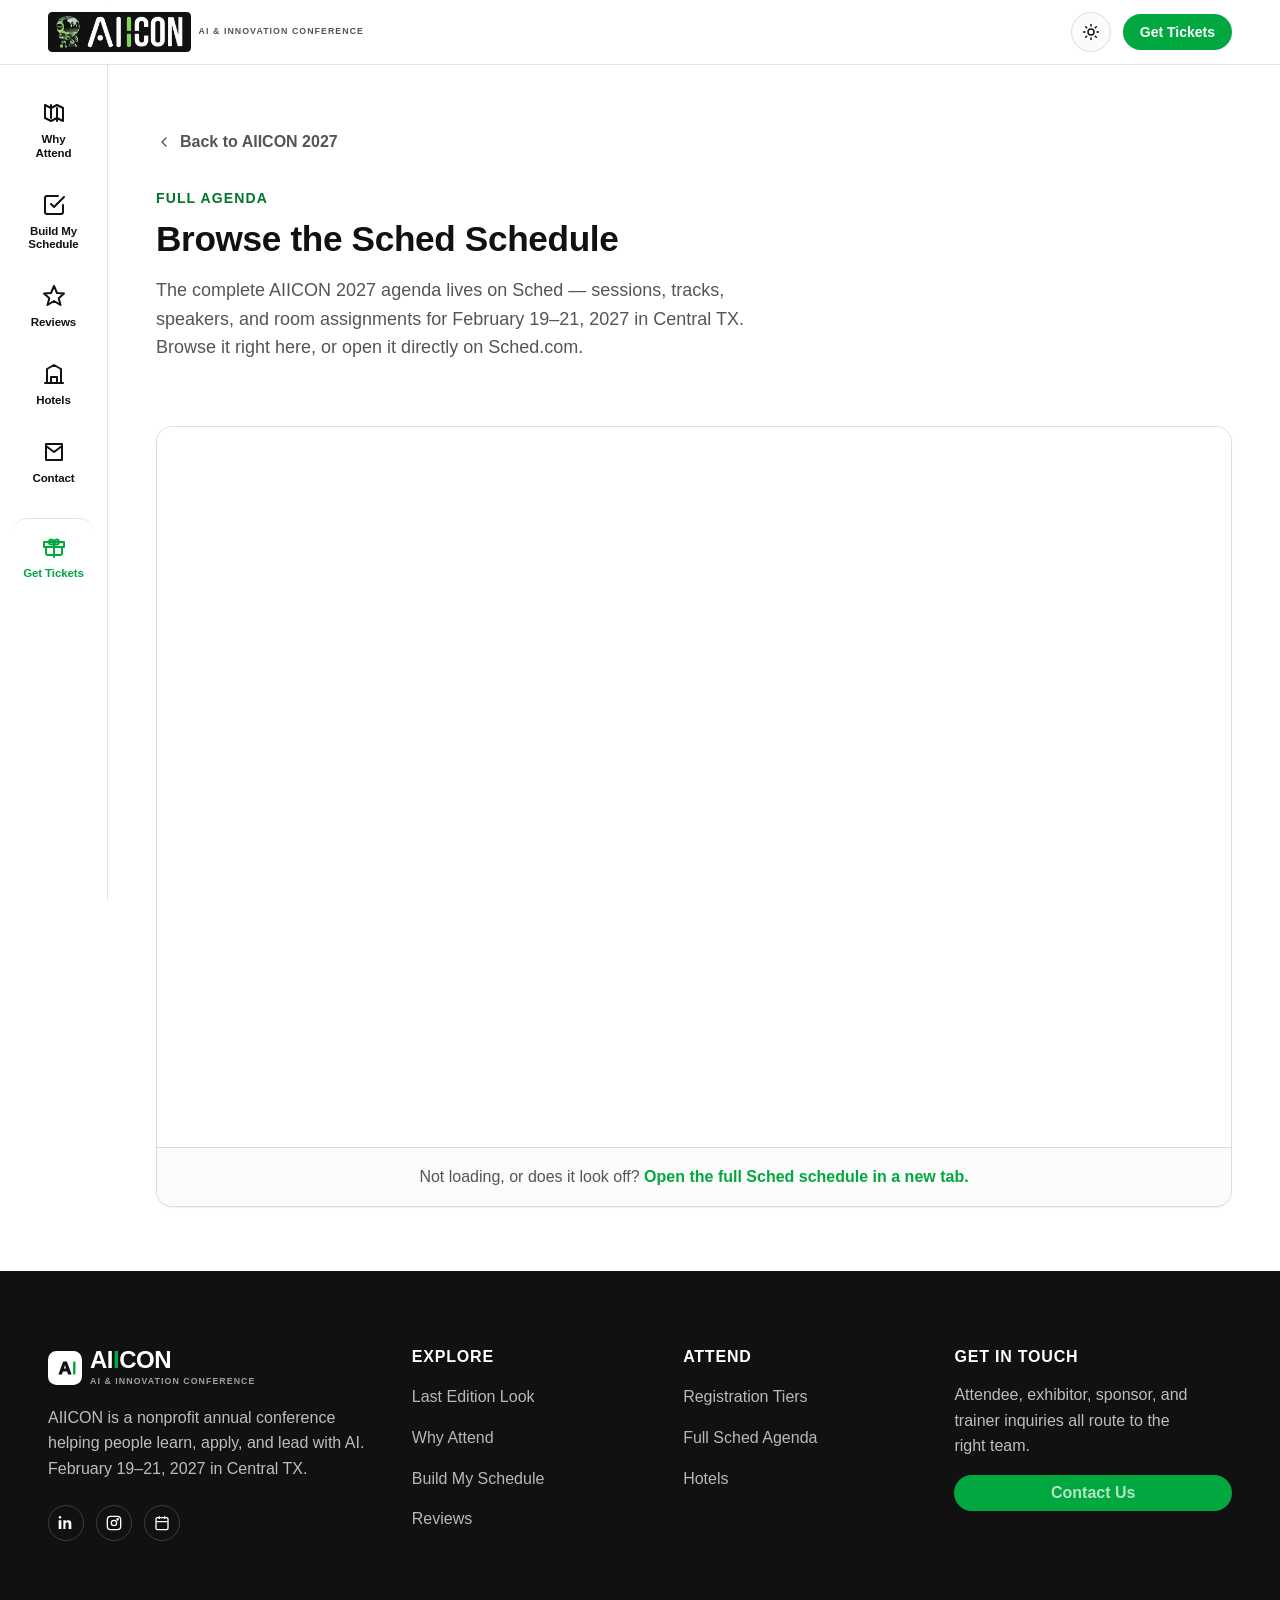
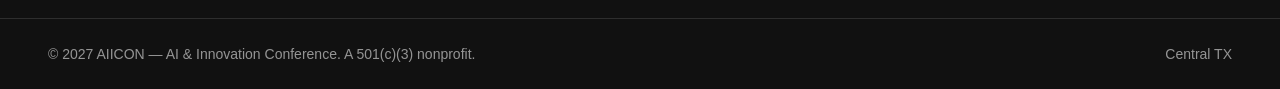
==== commit a289418a: "changed refs for Temple, TX to Central TX" ====
--- a/schedule.html
+++ b/schedule.html
@@ -4,9 +4,9 @@
 <meta charset="UTF-8" />
 <meta name="viewport" content="width=device-width, initial-scale=1.0" />
 <title>Full Schedule — AIICON 2027</title>
-<meta name="description" content="Browse the full AIICON 2027 schedule — sessions, tracks, speakers, and rooms for February 19–21 in Temple, TX." />
+<meta name="description" content="Browse the full AIICON 2027 schedule — sessions, tracks, speakers, and rooms for February 19–21 in Central TX." />
 <meta property="og:title" content="Full Schedule — AIICON 2027" />
-<meta property="og:description" content="Browse the full AIICON 2027 agenda — sessions, tracks, and speakers for February 19–21, 2027 in Temple, TX." />
+<meta property="og:description" content="Browse the full AIICON 2027 agenda — sessions, tracks, and speakers for February 19–21, 2027 in Central TX." />
 <meta property="og:type" content="website" />
 <meta property="og:image" content="./assets/hero-banner.webp" />
 
@@ -36,8 +36,8 @@
   "eventAttendanceMode": "https://schema.org/OfflineEventAttendanceMode",
   "location": {
     "@type": "Place",
-    "name": "Temple, TX",
-    "address": "Temple, TX, USA"
+    "name": "Central TX",
+    "address": "Central TX, USA"
   },
   "description": "AIICON is a nonprofit annual conference helping people learn, apply, and lead with AI through hands-on workshops, panels, and real-world workflow building.",
   "organizer": {
@@ -127,7 +127,7 @@
     <div style="max-width:720px;margin-top:var(--space-6);">
       <span class="eyebrow">Full Agenda</span>
       <h1 class="section-title" style="margin-top:.5rem;margin-bottom:var(--space-4);">Browse the Sched Schedule</h1>
-      <p class="section-lede">The complete AIICON 2027 agenda lives on Sched — sessions, tracks, speakers, and room assignments for February 19–21, 2027 in Temple, TX. Browse it right here, or open it directly on Sched.com.</p>
+      <p class="section-lede">The complete AIICON 2027 agenda lives on Sched — sessions, tracks, speakers, and room assignments for February 19–21, 2027 in Central TX. Browse it right here, or open it directly on Sched.com.</p>
     </div>
   </div>
 </section>
@@ -166,7 +166,7 @@
           <span class="logo-sub" style="color:color-mix(in oklab,#fff 60%,transparent);">AI &amp; Innovation Conference</span>
         </span>
       </a>
-      <p class="footer-mission">AIICON is a nonprofit annual conference helping people learn, apply, and lead with AI. February 19–21, 2027 in Temple, TX.</p>
+      <p class="footer-mission">AIICON is a nonprofit annual conference helping people learn, apply, and lead with AI. February 19–21, 2027 in Central TX.</p>
       <div class="footer-social" style="margin-top:var(--space-6);">
         <a href="https://linkedin.com" target="_blank" rel="noopener noreferrer" aria-label="AIICON on LinkedIn">
           <svg width="16" height="16" viewBox="0 0 24 24" fill="currentColor"><path d="M4.98 3.5C4.98 4.6 4.1 5.5 3 5.5S1 4.6 1 3.5 1.9 1.5 3 1.5 4.98 2.4 4.98 3.5zM1 8h4v13H1zM8 8h3.8v1.8h.05C12.4 8.7 13.9 8 15.6 8c3.6 0 4.4 2.4 4.4 5.5V21h-4v-6.7c0-1.6 0-3.6-2.2-3.6s-2.6 1.7-2.6 3.5V21H8z"/></svg>
@@ -208,7 +208,7 @@
 
   <div class="wrap footer-bottom">
     <span>© 2027 AIICON — AI &amp; Innovation Conference. A 501(c)(3) nonprofit.</span>
-    <span>Temple, TX</span>
+    <span>Central TX</span>
   </div>
 </footer>
 
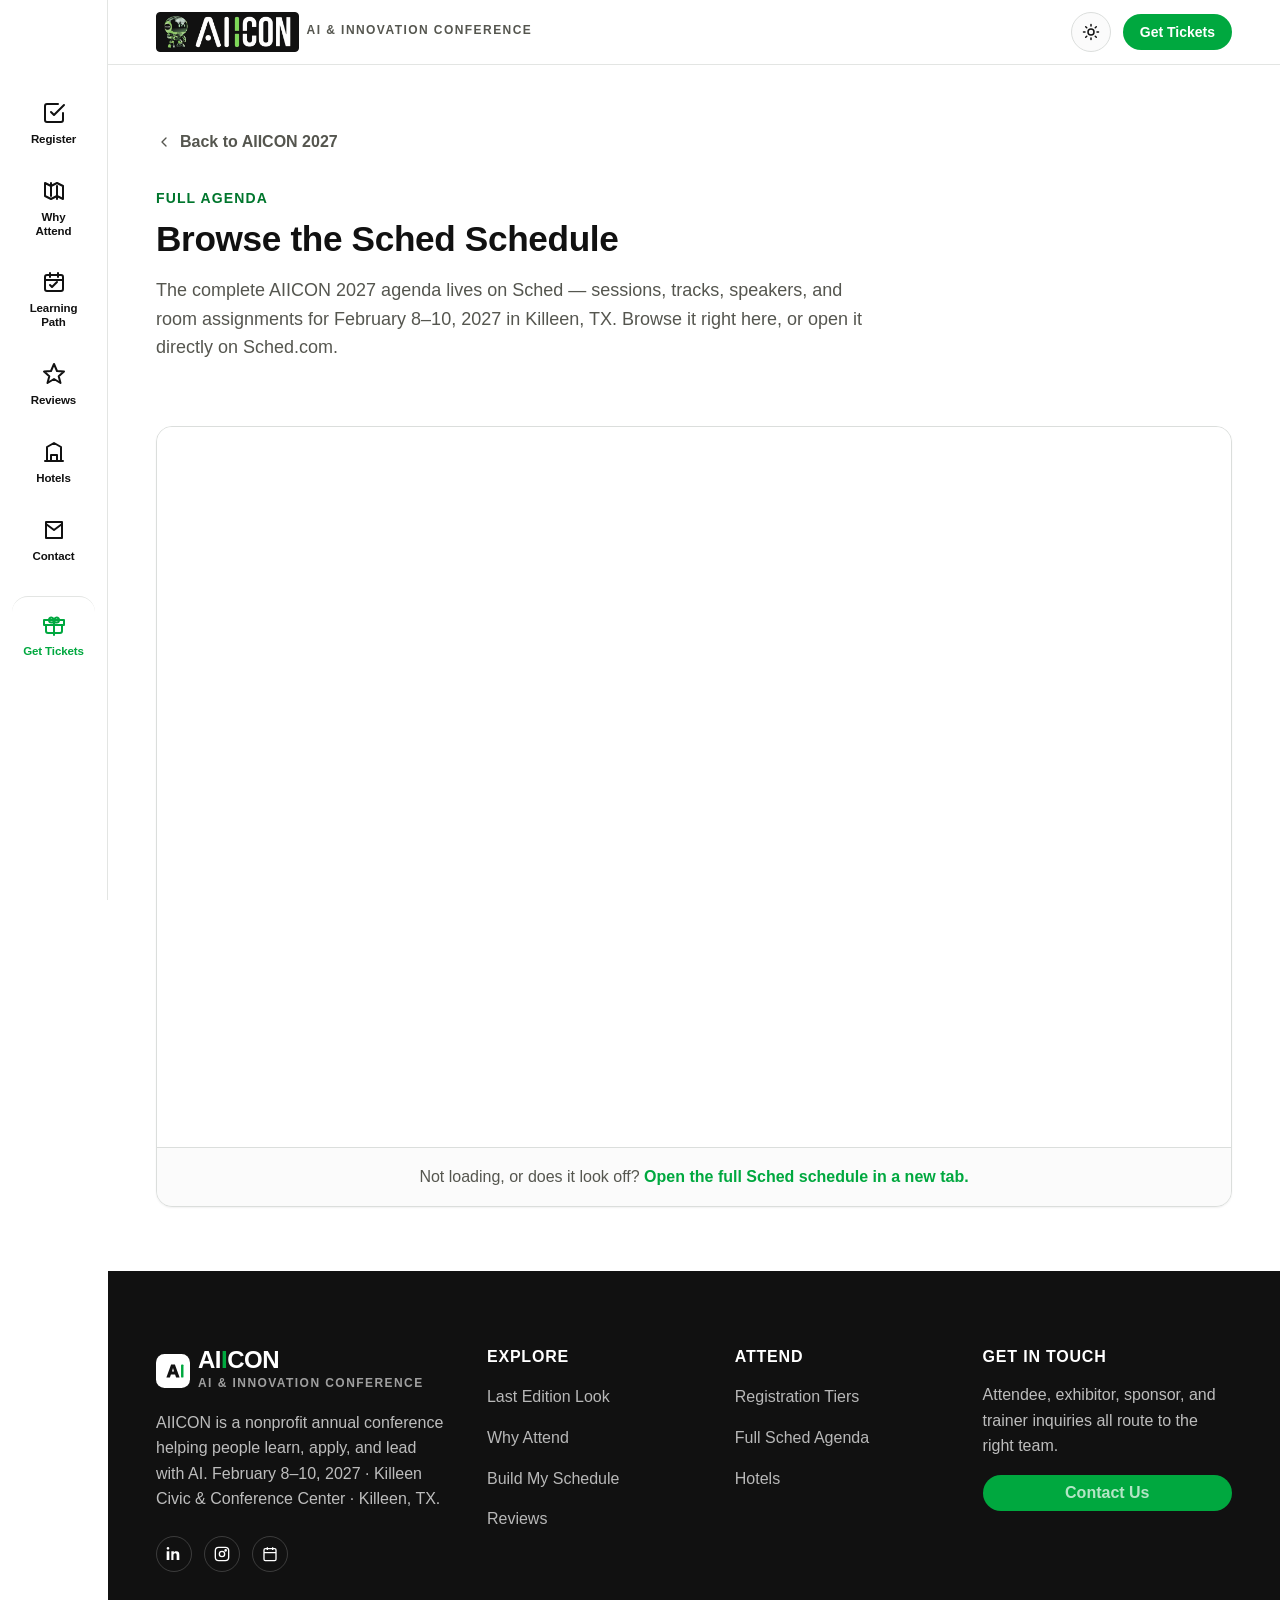
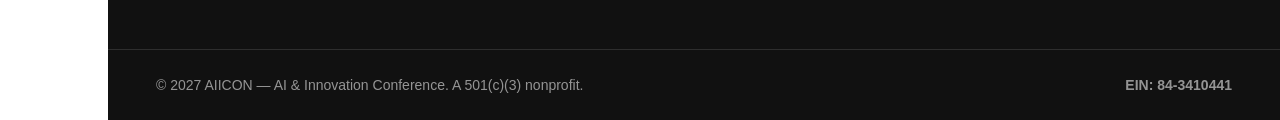
==== commit 5caf07bf: "updates from chat (see todo.md 11/3/26 + trainer application." ====
--- a/schedule.html
+++ b/schedule.html
@@ -4,11 +4,11 @@
 <meta charset="UTF-8" />
 <meta name="viewport" content="width=device-width, initial-scale=1.0" />
 <title>Full Schedule — AIICON 2027</title>
-<meta name="description" content="Browse the full AIICON 2027 schedule — sessions, tracks, speakers, and rooms for February 19–21 in Central TX." />
+<meta name="description" content="Browse the full AIICON 2027 schedule — sessions, tracks, speakers, and rooms for February 8–10 in Killeen, TX." />
 <meta property="og:title" content="Full Schedule — AIICON 2027" />
-<meta property="og:description" content="Browse the full AIICON 2027 agenda — sessions, tracks, and speakers for February 19–21, 2027 in Central TX." />
+<meta property="og:description" content="Browse the full AIICON 2027 agenda — sessions, tracks, and speakers for February 8–10, 2027 in Killeen, TX." />
 <meta property="og:type" content="website" />
-<meta property="og:image" content="./assets/hero-banner.webp" />
+<meta property="og:image" content="./assets/aiicon-hero-banner.webp" />
 
 <link rel="preconnect" href="https://api.fontshare.com" />
 <link href="https://api.fontshare.com/v2/css?f[]=cabinet-grotesk@700,800,500&f[]=satoshi@400,500,700&display=swap" rel="stylesheet" />
@@ -31,13 +31,13 @@
   "@context": "https://schema.org",
   "@type": "Event",
   "name": "AIICON 2027 — AI & Innovation Conference",
-  "startDate": "2027-02-19",
-  "endDate": "2027-02-21",
+  "startDate": "2027-02-08",
+  "endDate": "2027-02-10",
   "eventAttendanceMode": "https://schema.org/OfflineEventAttendanceMode",
   "location": {
     "@type": "Place",
-    "name": "Central TX",
-    "address": "Central TX, USA"
+    "name": "Killeen Civic & Conference Center",
+    "address": "3601 S W S Young Dr, Killeen, TX, 76542, USA"
   },
   "description": "AIICON is a nonprofit annual conference helping people learn, apply, and lead with AI through hands-on workshops, panels, and real-world workflow building.",
   "organizer": {
@@ -75,9 +75,10 @@
   </div>
   <div class="wrap">
     <nav class="mobile-menu" id="mobileMenu" aria-label="Mobile">
+      <a href="./index.html#register">Register</a>
       <a href="./index.html#paths">Why Attend</a>
       <a href="./index.html#ways-in">Ways In</a>
-      <a href="./index.html#assessment">Build My Schedule</a>
+      <a href="./index.html#assessment">My Learning Path</a>
       <a href="./schedule.html" class="is-active-page">Full Schedule</a>
       <a href="./index.html#reviews">Reviews</a>
       <a href="./index.html#hotels">Hotels</a>
@@ -89,28 +90,58 @@
 
 <aside class="sidebar" id="sidebar" aria-label="Section navigation">
   <nav class="sidebar-nav">
+    <a href="./index.html#register" class="sidebar-link">
+      <svg viewBox="0 0 24 24" fill="none" stroke="currentColor" stroke-width="2" stroke-linecap="round" stroke-linejoin="round" aria-hidden="true">
+        <path d="m9 11 3 3L22 4"/>
+        <path d="M21 12v7a2 2 0 0 1-2 2H5a2 2 0 0 1-2-2V5a2 2 0 0 1 2-2h11"/>
+      </svg>
+      <span>Register</span>
+    </a>
+    
     <a href="./index.html#paths" class="sidebar-link">
-      <svg viewBox="0 0 24 24" fill="none" stroke="currentColor" stroke-width="2" stroke-linecap="round" stroke-linejoin="round" aria-hidden="true"><path d="M9 20 3 17V4l6 3 6-3 6 3v13l-6-3-6 3Z"/><path d="M9 4v13M15 7v13"/></svg>
+      <svg viewBox="0 0 24 24" fill="none" stroke="currentColor" stroke-width="2" stroke-linecap="round" stroke-linejoin="round" aria-hidden="true">
+        <path d="M9 20 3 17V4l6 3 6-3 6 3v13l-6-3-6 3Z"/>
+        <path d="M9 4v13M15 7v13"/>
+      </svg>
       <span>Why<br />Attend</span>
     </a>
+    
     <a href="./index.html#assessment" class="sidebar-link">
-      <svg viewBox="0 0 24 24" fill="none" stroke="currentColor" stroke-width="2" stroke-linecap="round" stroke-linejoin="round" aria-hidden="true"><path d="m9 11 3 3L22 4"/><path d="M21 12v7a2 2 0 0 1-2 2H5a2 2 0 0 1-2-2V5a2 2 0 0 1 2-2h11"/></svg>
-      <span>Build My<br />Schedule</span>
-    </a>
+      <svg width="24" height="24" viewBox="0 0 24 24" fill="none" stroke="currentColor" stroke-width="2" stroke-linecap="round" stroke-linejoin="round" aria-hidden="true">
+        <rect x="3" y="5" width="18" height="16" rx="2"/>
+        <path d="M16 3v4M8 3v4M3 10h18"/>
+        <path d="m8 15 2 2 5-5"/>
+      </svg>
+      <span>Learning<br />Path</span>
+    </a>
+    
     <a href="./index.html#reviews" class="sidebar-link">
-      <svg viewBox="0 0 24 24" fill="none" stroke="currentColor" stroke-width="2" stroke-linecap="round" stroke-linejoin="round" aria-hidden="true"><path d="M12 2 15 9l7 .6-5.3 4.6L18.5 21 12 17l-6.5 4 1.8-6.8L2 9.6 9 9Z"/></svg>
+      <svg viewBox="0 0 24 24" fill="none" stroke="currentColor" stroke-width="2" stroke-linecap="round" stroke-linejoin="round" aria-hidden="true">
+        <path d="M12 2 15 9l7 .6-5.3 4.6L18.5 21 12 17l-6.5 4 1.8-6.8L2 9.6 9 9Z"/>
+      </svg>
       <span>Reviews</span>
     </a>
+    
     <a href="./index.html#hotels" class="sidebar-link">
-      <svg viewBox="0 0 24 24" fill="none" stroke="currentColor" stroke-width="2" stroke-linecap="round" stroke-linejoin="round" aria-hidden="true"><path d="M3 21h18M5 21V7l7-4 7 4v14M9 21v-6h6v6"/></svg>
+      <svg viewBox="0 0 24 24" fill="none" stroke="currentColor" stroke-width="2" stroke-linecap="round" stroke-linejoin="round" aria-hidden="true">
+        <path d="M3 21h18M5 21V7l7-4 7 4v14M9 21v-6h6v6"/>
+      </svg>
       <span>Hotels</span>
     </a>
+    
     <a href="./index.html#contact" class="sidebar-link">
-      <svg viewBox="0 0 24 24" fill="none" stroke="currentColor" stroke-width="2" stroke-linecap="round" stroke-linejoin="round" aria-hidden="true"><path d="M4 4h16v16H4z"/><path d="m4 6 8 6 8-6"/></svg>
+      <svg viewBox="0 0 24 24" fill="none" stroke="currentColor" stroke-width="2" stroke-linecap="round" stroke-linejoin="round" aria-hidden="true">
+        <path d="M4 4h16v16H4z"/>
+        <path d="m4 6 8 6 8-6"/>
+      </svg>
       <span>Contact</span>
     </a>
+    
     <a href="https://aiicon2027.sched.com/" target="_blank" rel="noopener noreferrer" class="sidebar-link sidebar-link--cta" data-section="register">
-      <svg viewBox="0 0 24 24" fill="none" stroke="currentColor" stroke-width="2" stroke-linecap="round" stroke-linejoin="round" aria-hidden="true"><path d="M20 12v6a2 2 0 0 1-2 2H6a2 2 0 0 1-2-2v-6M2 7h20v5H2z"/><path d="M12 22V7M12 7a2.5 2.5 0 1 1-2.5-2.5C11 4.5 12 7 12 7ZM12 7a2.5 2.5 0 1 0 2.5-2.5C13 4.5 12 7 12 7Z"/></svg>
+      <svg viewBox="0 0 24 24" fill="none" stroke="currentColor" stroke-width="2" stroke-linecap="round" stroke-linejoin="round" aria-hidden="true">
+        <path d="M20 12v6a2 2 0 0 1-2 2H6a2 2 0 0 1-2-2v-6M2 7h20v5H2z"/>
+        <path d="M12 22V7M12 7a2.5 2.5 0 1 1-2.5-2.5C11 4.5 12 7 12 7ZM12 7a2.5 2.5 0 1 0 2.5-2.5C13 4.5 12 7 12 7Z"/>
+      </svg>
       <span>Get Tickets</span>
     </a>
   </nav>
@@ -127,7 +158,7 @@
     <div style="max-width:720px;margin-top:var(--space-6);">
       <span class="eyebrow">Full Agenda</span>
       <h1 class="section-title" style="margin-top:.5rem;margin-bottom:var(--space-4);">Browse the Sched Schedule</h1>
-      <p class="section-lede">The complete AIICON 2027 agenda lives on Sched — sessions, tracks, speakers, and room assignments for February 19–21, 2027 in Central TX. Browse it right here, or open it directly on Sched.com.</p>
+      <p class="section-lede">The complete AIICON 2027 agenda lives on Sched — sessions, tracks, speakers, and room assignments for February 8–10, 2027 in Killeen, TX. Browse it right here, or open it directly on Sched.com.</p>
     </div>
   </div>
 </section>
@@ -166,7 +197,7 @@
           <span class="logo-sub" style="color:color-mix(in oklab,#fff 60%,transparent);">AI &amp; Innovation Conference</span>
         </span>
       </a>
-      <p class="footer-mission">AIICON is a nonprofit annual conference helping people learn, apply, and lead with AI. February 19–21, 2027 in Central TX.</p>
+      <p class="footer-mission">AIICON is a nonprofit annual conference helping people learn, apply, and lead with AI. February 8–10, 2027 · Killeen Civic & Conference Center · Killeen, TX.</p>
       <div class="footer-social" style="margin-top:var(--space-6);">
         <a href="https://linkedin.com" target="_blank" rel="noopener noreferrer" aria-label="AIICON on LinkedIn">
           <svg width="16" height="16" viewBox="0 0 24 24" fill="currentColor"><path d="M4.98 3.5C4.98 4.6 4.1 5.5 3 5.5S1 4.6 1 3.5 1.9 1.5 3 1.5 4.98 2.4 4.98 3.5zM1 8h4v13H1zM8 8h3.8v1.8h.05C12.4 8.7 13.9 8 15.6 8c3.6 0 4.4 2.4 4.4 5.5V21h-4v-6.7c0-1.6 0-3.6-2.2-3.6s-2.6 1.7-2.6 3.5V21H8z"/></svg>
@@ -208,7 +239,7 @@
 
   <div class="wrap footer-bottom">
     <span>© 2027 AIICON — AI &amp; Innovation Conference. A 501(c)(3) nonprofit.</span>
-    <span>Central TX</span>
+    <span><strong>EIN: 84-3410441</strong></span>
   </div>
 </footer>
 
--- a/style.css
+++ b/style.css
@@ -36,6 +36,7 @@
   --color-bg: #ffffff;
   --color-surface: #fbfbfb;
   --color-surface-2: #f5f6f5;
+  --color-surface-contrast: #f5f6f5;
   --color-surface-offset: #eef1ef;
   --color-surface-dynamic: #e7ebe8;
   --color-divider: #e3e5e3;
@@ -101,6 +102,7 @@
   --color-bg: #0b0d0c;
   --color-surface: #121513;
   --color-surface-2: #161917;
+  --color-surface-contrast: #010201;
   --color-surface-offset: #1b1f1c;
   --color-surface-dynamic: #232722;
   --color-divider: #262b26;
@@ -166,7 +168,7 @@
 .section-lede {
   font-size: var(--text-base);
   color: var(--color-text-muted);
-  max-width: 60ch;
+  max-width: 72ch;
 }
 
 .category-pill {
@@ -215,7 +217,7 @@
 .btn-outline {
   background: transparent;
   color: var(--color-text);
-  border-color: var(--color-border);
+  border-color: var(--color-primary);
 }
 .btn-outline:hover {
   border-color: var(--color-text);
@@ -252,6 +254,8 @@
   transition:
     transform 0.3s var(--ease-out),
     box-shadow 0.3s var(--ease-out);
+  margin-left: var(--sidebar-w);
+  width: calc(100% - var(--sidebar-w));
 }
 .header--hidden {
   transform: translateY(-100%);
@@ -331,6 +335,7 @@
 
   main#main {
     margin-left: var(--sidebar-w);
+    width: calc(100% - var(--sidebar-w));
   }
 }
 
@@ -376,7 +381,7 @@
 .logo-sub {
   display: block;
   font-family: var(--font-body);
-  font-size: 0.55rem;
+  font-size: 0.75rem;
   font-weight: 700;
   letter-spacing: 0.12em;
   text-transform: uppercase;
@@ -514,8 +519,10 @@
    ========================================================================== */
 
 .hero {
+  position: relative;
   padding-block: clamp(var(--space-10), 6vw, var(--space-16)) clamp(var(--space-12), 6vw, var(--space-20));
   overflow: hidden;
+  isolation: isolate;
 }
 
 .hero-grid {
@@ -541,6 +548,16 @@
   display: block;
   width: 100%;
   height: auto;
+}
+
+.hero-image.dark {
+  display: none;
+}
+[data-theme="dark"] .hero-image.dark {
+  display: block;
+}
+[data-theme="dark"] .hero-image.light {
+  display: none;
 }
 .hero-image {
   width: 100%;
@@ -661,12 +678,58 @@
   }
 }
 
+/* HERO SLIDER */
+
+.hero-background {
+  position: absolute;
+  inset: 0;
+  z-index: -2;
+}
+
+.hero-bg-slide {
+  position: absolute;
+  inset: 0;
+
+  background-size: cover;
+  background-position: center;
+  background-repeat: no-repeat;
+
+  opacity: 0;
+  transition: opacity 1.8s ease;
+
+  /* Gives the photos a tiny bit of cinematic movement */
+  transform: scale(1.03);
+}
+
+.hero-bg-slide.active {
+  opacity: 1;
+}
+
+/* Readability layer */
+.hero-background::after {
+  content: "";
+  position: absolute;
+  inset: -1px;
+  z-index: 2;
+  pointer-events: none;
+  
+  background: linear-gradient(
+    110deg,
+    rgba(255, 255, 255, 0.94) 0%,
+    rgba(255, 255, 255, 0.87) 48%,
+    rgba(255, 255, 255, 0.80) 100%
+  );
+}
+
+
+
+
 /* ==========================================================================
    Stats bar
    ========================================================================== */
 
 .stats-section {
-  background: var(--color-ink);
+  /* background: var(--color-ink); */
   color: var(--color-ink-text);
 }
 .stats-grid {
@@ -675,8 +738,12 @@
   gap: var(--space-4);
 }
 .stat-card {
-  background: color-mix(in oklab, #ffffff 6%, transparent);
-  border: 1px solid color-mix(in oklab, #ffffff 12%, transparent);
+  /* background: color-mix(in oklab, #ffffff 6%, transparent); */
+  background: var(--color-ink);
+  border: 1px solid rgba(255, 255, 255, 0.08);
+  box-shadow:
+    0 4px 12px rgba(0, 0, 0, 0.08),
+    0 12px 30px rgba(0, 0, 0, 0.10);
   border-radius: var(--radius-lg);
   padding: var(--space-6);
   display: flex;
@@ -780,290 +847,13 @@
 }
 
 /* ==========================================================================
-   Learning paths
+   Registration tiers
    ========================================================================== */
 
-.paths-grid {
-  display: grid;
-  grid-template-columns: repeat(3, 1fr);
-  gap: var(--space-6);
-}
-.path-card {
-  border-radius: var(--radius-lg);
-  padding: var(--space-8);
-  background: var(--color-surface);
-  border: 1px solid var(--color-border);
-  display: flex;
-  flex-direction: column;
-  gap: var(--space-4);
-  transition: box-shadow var(--transition-interactive), transform var(--transition-interactive), border-color var(--transition-interactive);
-}
-.path-card:hover {
-  box-shadow: var(--shadow-md);
-  transform: translateY(-4px);
-  border-color: var(--color-primary);
-}
-.path-card.is-featured {
-  background: var(--color-ink);
-  border-color: var(--color-ink);
-}
-.path-card.is-featured .path-tier,
-.path-card.is-featured h3,
-.path-card.is-featured p,
-.path-card.is-featured li {
-  color: #ffffff;
-}
-.path-card.is-featured li {
-  color: color-mix(in oklab, #ffffff 82%, transparent);
-}
-.path-tier {
-  font-family: var(--font-body);
-  font-weight: 700;
-  font-size: var(--text-xs);
-  letter-spacing: 0.08em;
-  text-transform: uppercase;
-  color: var(--color-primary-active);
-}
-.path-card h3 {
-  font-size: var(--text-xl);
-  font-weight: 800;
-}
-.path-card p {
-  color: var(--color-text-muted);
-  flex-grow: 0;
-}
-.path-list {
-  display: flex;
-  flex-direction: column;
-  gap: var(--space-2);
-  margin-top: auto;
-  padding-top: var(--space-4);
-  border-top: 1px solid var(--color-divider);
-}
-.path-card.is-featured .path-list {
-  border-top-color: color-mix(in oklab, #ffffff 18%, transparent);
-}
-.path-list li {
-  display: flex;
-  align-items: flex-start;
-  gap: var(--space-2);
-  font-size: var(--text-sm);
-  color: var(--color-text-muted);
-}
-.path-list svg {
-  width: 16px;
-  height: 16px;
-  color: var(--color-primary);
-  flex-shrink: 0;
-  margin-top: 3px;
-}
-.path-card.is-featured .path-list svg {
-  color: var(--color-primary);
-}
-
-/* ==========================================================================
-   Schedule assessment
-   ========================================================================== */
-
-.assessment-card {
-  max-width: 640px;
-  margin-inline: auto;
-  background: var(--color-surface);
-  border: 1px solid var(--color-border);
-  border-radius: var(--radius-xl);
-  padding: var(--space-8);
-  box-shadow: var(--shadow-md);
-  display: flex;
-  flex-direction: column;
-  gap: var(--space-8);
-}
-.assessment-question h3 {
-  font-family: var(--font-body);
-  font-weight: 700;
-  font-size: var(--text-base);
-  margin-bottom: var(--space-3);
-}
-.assessment-options {
-  display: flex;
-  flex-direction: column;
-  gap: var(--space-2);
-}
-.assessment-option {
-  display: flex;
-  align-items: center;
-  gap: var(--space-3);
-  padding: var(--space-3) var(--space-4);
-  border: 1px solid var(--color-border);
-  border-radius: var(--radius-md);
-  cursor: pointer;
-  transition: border-color var(--transition-interactive), background var(--transition-interactive);
-  font-size: var(--text-sm);
-  color: var(--color-text);
-}
-.assessment-option:hover {
-  border-color: var(--color-primary);
-}
-.assessment-option input[type="radio"] {
-  accent-color: var(--color-primary);
-  width: 18px;
-  height: 18px;
-  flex-shrink: 0;
-}
-.assessment-option:has(input:checked) {
-  border-color: var(--color-primary);
-  background: var(--color-primary-highlight);
-}
-.assessment-result {
-  max-width: 640px;
-  margin-inline: auto;
-  margin-top: var(--space-8);
-  text-align: center;
-  background: var(--color-ink);
-  color: var(--color-ink-text);
-  border-radius: var(--radius-xl);
-  padding: var(--space-8);
-  display: flex;
-  flex-direction: column;
-  align-items: center;
-  gap: var(--space-2);
-}
-.assessment-result[hidden] {
-  display: none;
-}
-.assessment-result .path-tier {
-  color: color-mix(in oklab, #ffffff 70%, transparent);
-}
-.assessment-result h3 {
-  font-family: var(--font-display);
-  font-size: var(--text-xl);
-  font-weight: 800;
-  color: var(--color-primary);
-}
-.assessment-result p#resultDesc {
-  color: color-mix(in oklab, #ffffff 85%, transparent);
-  max-width: 48ch;
-}
-.assessment-note {
-  font-size: var(--text-sm);
-  font-weight: 600;
-  color: color-mix(in oklab, #ffffff 90%, transparent);
-  margin-top: var(--space-2);
-  margin-bottom: var(--space-2);
-}
-.assessment-result .btn-outline {
-  background: transparent;
-  color: #ffffff;
-  border-color: color-mix(in oklab, #ffffff 30%, transparent);
-}
-.assessment-result .btn-outline:hover {
-  border-color: #ffffff;
-  background: color-mix(in oklab, #ffffff 10%, transparent);
-}
-
-/* ==========================================================================
-   Reviews
-   ========================================================================== */
-
-.reviews-header {
-  display: flex;
-  flex-wrap: wrap;
-  align-items: baseline;
-  justify-content: space-between;
-  gap: var(--space-4);
-  margin-bottom: var(--space-10);
-}
-.rating-block {
-  display: flex;
-  align-items: center;
-  gap: var(--space-3);
-}
-.rating-num {
-  font-family: var(--font-display);
-  font-size: var(--text-2xl);
-  font-weight: 800;
-  line-height: 1;
-}
-.rating-stars {
-  display: flex;
-  gap: 2px;
-  color: var(--color-primary);
-}
-.rating-stars svg {
-  width: 18px;
-  height: 18px;
-}
-.rating-sub {
-  font-size: var(--text-xs);
-  color: var(--color-text-muted);
-}
-
-.reviews-grid {
+.tiers-grid {
   display: grid;
   grid-template-columns: repeat(3, 1fr);
   gap: var(--space-5);
-}
-.review-card {
-  grid-column: span 1;
-  background: var(--color-surface);
-  border: 1px solid var(--color-border);
-  border-radius: var(--radius-lg);
-  padding: var(--space-6);
-  display: flex;
-  flex-direction: column;
-  gap: var(--space-4);
-}
-.review-card.is-large {
-  grid-column: span 2;
-  grid-row: span 2;
-  background: var(--color-ink);
-  color: var(--color-ink-text);
-  padding: var(--space-8);
-  justify-content: space-between;
-}
-.review-card.is-large p {
-  color: #fff;
-  font-size: var(--text-lg);
-  font-family: var(--font-display);
-  font-weight: 500;
-  line-height: 1.35;
-}
-.review-card.is-large .review-stars {
-  color: var(--color-primary);
-}
-.review-stars {
-  display: flex;
-  gap: 2px;
-  color: var(--color-primary);
-}
-.review-stars svg {
-  width: 14px;
-  height: 14px;
-}
-.review-card p {
-  color: var(--color-text);
-  font-size: var(--text-sm);
-}
-.review-author {
-  font-family: var(--font-body);
-  font-weight: 700;
-  font-size: var(--text-sm);
-}
-.review-role {
-  font-size: var(--text-xs);
-  color: var(--color-text-muted);
-}
-.review-card.is-large .review-role {
-  color: color-mix(in oklab, #fff 65%, transparent);
-}
-
-/* ==========================================================================
-   Registration tiers
-   ========================================================================== */
-
-.tiers-grid {
-  display: grid;
-  grid-template-columns: repeat(3, 1fr);
-  gap: var(--space-6);
   align-items: stretch;
 }
 .tier-card {
@@ -1124,6 +914,17 @@
   font-size: var(--text-2xl);
   font-weight: 800;
 }
+.tier-price .amount.strike-amt {
+  color: color-mix(in oklab, #000000 46%, transparent);
+  font-family: var(--font-display);
+  font-size: var(--text-xl);
+  font-weight: 800;
+  margin-bottom: -10px;
+  text-decoration: line-through;
+}
+[data-theme="dark"] .tier-price .amount.strike-amt {
+  color: color-mix(in oklab, #FFFFFF 46%, transparent);
+}
 .tier-price .period {
   font-size: var(--text-sm);
   color: var(--color-text-muted);
@@ -1145,6 +946,16 @@
   font-size: var(--text-sm);
   color: var(--color-text);
 }
+
+.tier-benefit {
+  display: flex;
+  flex-direction: column;
+  gap: 0.15rem;
+}
+.tier-benefit strong {
+  display: block;
+}
+
 .tier-features svg {
   width: 18px;
   height: 18px;
@@ -1154,6 +965,417 @@
 }
 
 /* ==========================================================================
+   Learning paths
+   ========================================================================== */
+
+.paths-grid {
+  display: grid;
+  grid-template-columns: .75fr repeat(3, 1fr);
+  gap: var(--space-4);
+}
+.two-cards-in-one {
+  display: grid;
+  grid-template-rows: 1fr 1fr;
+  gap: var(--space-4);
+  align-self: stretch;
+}
+.two-cards-in-one .path-card {
+  min-height: 0;
+}
+.path-card {
+  border-radius: var(--radius-lg);
+  padding: var(--space-8);
+  background: var(--color-surface);
+  border: 1px solid var(--color-border);
+  display: flex;
+  flex-direction: column;
+  gap: var(--space-4);
+  transition: box-shadow var(--transition-interactive), transform var(--transition-interactive), border-color var(--transition-interactive);
+}
+.path-card.card-filled {
+  padding: 0;
+  overflow: hidden;
+  height: auto;
+  align-self: stretch;
+}
+@media (max-width: 1024px) { 
+  .path-card.card-filled {
+    padding: 0;
+    overflow: hidden;
+    align-self: start;
+    height: 100%;
+  }
+}
+
+.path-card.card-filled img {
+  display: block;
+  width: 100%;
+  height: 100%;
+  min-height: 0;
+  object-fit: cover;
+}
+/* .path-card.card-filled img.focus-top {
+  object-position: center top;
+}
+
+.path-card.card-filled img.focus-center {
+  object-position: center center;
+}
+
+.path-card.card-filled img.focus-bottom {
+  object-position: center bottom;
+}
+
+.path-card.card-filled img.focus-left {
+  object-position: left center;
+}
+
+.path-card.card-filled img.focus-right {
+  object-position: right center;
+} */
+
+.path-card:hover {
+  box-shadow: var(--shadow-md);
+  transform: translateY(-4px);
+  border-color: var(--color-primary);
+}
+.path-card.is-featured {
+  background: var(--color-ink);
+  border-color: var(--color-ink);
+}
+[data-theme="dark"] .path-card.is-featured {
+  border-color: var(--color-primary-highlight);
+}
+[data-theme="dark"] .path-card.is-featured:hover {
+  border-color: var(--color-ink);
+}
+.path-card.is-featured .path-tier,
+.path-card.is-featured h3,
+.path-card.is-featured p,
+.path-card.is-featured li {
+  color: #ffffff;
+}
+.path-card.is-featured li {
+  color: color-mix(in oklab, #ffffff 82%, transparent);
+}
+.path-tier {
+  font-family: var(--font-body);
+  font-weight: 700;
+  font-size: var(--text-xs);
+  letter-spacing: 0.08em;
+  text-transform: uppercase;
+  color: var(--color-primary-active);
+}
+.path-card h3 {
+  font-size: var(--text-xl);
+  font-weight: 800;
+}
+.path-card p {
+  color: var(--color-text-muted);
+  flex-grow: 0;
+}
+.path-list {
+  display: flex;
+  flex-direction: column;
+  gap: var(--space-2);
+  margin-top: auto;
+  padding-top: var(--space-4);
+  border-top: 1px solid var(--color-divider);
+}
+.path-card.is-featured .path-list {
+  border-top-color: color-mix(in oklab, #ffffff 18%, transparent);
+}
+.path-list li {
+  display: flex;
+  align-items: flex-start;
+  gap: var(--space-2);
+  font-size: var(--text-sm);
+  color: var(--color-text-muted);
+}
+.path-list svg {
+  width: 16px;
+  height: 16px;
+  color: var(--color-primary);
+  flex-shrink: 0;
+  margin-top: 3px;
+}
+.path-card.is-featured .path-list svg {
+  color: var(--color-primary);
+}
+
+/* ==========================================================================
+   Schedule assessment
+   ========================================================================== */
+
+.assessment-card {
+  max-width: 640px;
+  margin-inline: auto;
+  background: var(--color-surface);
+  border: 1px solid var(--color-border);
+  border-radius: var(--radius-xl);
+  padding: var(--space-8);
+  box-shadow: var(--shadow-md);
+  display: flex;
+  flex-direction: column;
+  gap: var(--space-8);
+}
+.assessment-question h3 {
+  font-family: var(--font-body);
+  font-weight: 700;
+  font-size: var(--text-base);
+  margin-bottom: var(--space-3);
+}
+.assessment-options {
+  display: flex;
+  flex-direction: column;
+  gap: var(--space-2);
+}
+.assessment-option {
+  display: flex;
+  align-items: center;
+  gap: var(--space-3);
+  padding: var(--space-3) var(--space-4);
+  border: 1px solid var(--color-border);
+  border-radius: var(--radius-md);
+  cursor: pointer;
+  transition: border-color var(--transition-interactive), background var(--transition-interactive);
+  font-size: var(--text-sm);
+  color: var(--color-text);
+}
+.assessment-option:hover {
+  border-color: var(--color-primary);
+}
+.assessment-option input[type="radio"] {
+  accent-color: var(--color-primary);
+  width: 18px;
+  height: 18px;
+  flex-shrink: 0;
+}
+.assessment-option:has(input:checked) {
+  border-color: var(--color-primary);
+  background: var(--color-primary-highlight);
+}
+.assessment-result {
+  max-width: 640px;
+  margin-inline: auto;
+  margin-top: var(--space-8);
+  text-align: center;
+  background: var(--color-ink);
+  color: var(--color-ink-text);
+  border-radius: var(--radius-xl);
+  padding: var(--space-8);
+  display: flex;
+  flex-direction: column;
+  align-items: center;
+  gap: var(--space-2);
+}
+.assessment-result[hidden] {
+  display: none;
+}
+.assessment-result .path-tier {
+  color: color-mix(in oklab, #ffffff 70%, transparent);
+}
+.assessment-result h3 {
+  font-family: var(--font-display);
+  font-size: var(--text-xl);
+  font-weight: 800;
+  color: var(--color-primary);
+}
+.assessment-result p#resultDesc {
+  color: color-mix(in oklab, #ffffff 85%, transparent);
+  max-width: 48ch;
+}
+.assessment-note {
+  font-size: var(--text-sm);
+  font-weight: 600;
+  color: color-mix(in oklab, #ffffff 90%, transparent);
+  margin-top: var(--space-2);
+  margin-bottom: var(--space-2);
+}
+.assessment-result .btn-outline {
+  background: transparent;
+  color: #ffffff;
+  border-color: color-mix(in oklab, #ffffff 30%, transparent);
+}
+.assessment-result .btn-outline:hover {
+  border-color: #ffffff;
+  background: color-mix(in oklab, #ffffff 10%, transparent);
+}
+
+/* ==========================================================================
+   Reviews
+   ========================================================================== */
+
+.reviews-header {
+  display: flex;
+  flex-wrap: wrap;
+  align-items: baseline;
+  justify-content: space-between;
+  gap: var(--space-4);
+  margin-bottom: var(--space-10);
+}
+.rating-block {
+  display: flex;
+  align-items: center;
+  gap: var(--space-3);
+}
+.rating-num {
+  font-family: var(--font-display);
+  font-size: var(--text-2xl);
+  font-weight: 800;
+  line-height: 1;
+}
+.rating-stars {
+  display: flex;
+  gap: 2px;
+  color: var(--color-primary);
+}
+.rating-stars svg {
+  width: 18px;
+  height: 18px;
+}
+.rating-sub {
+  font-size: var(--text-xs);
+  color: var(--color-text-muted);
+}
+
+.reviews-grid {
+  display: grid;
+  grid-template-columns: repeat(3, 1fr);
+  gap: var(--space-5);
+}
+.review-card {
+  grid-column: span 1;
+  background: var(--color-surface);
+  border: 1px solid var(--color-border);
+  border-radius: var(--radius-lg);
+  padding: var(--space-6);
+  display: flex;
+  flex-direction: column;
+  gap: var(--space-4);
+}
+.review-card.is-large {
+  grid-column: span 2;
+  grid-row: span 2;
+  /* background: var(--color-ink); */
+  background:   linear-gradient(
+    135deg,
+    rgba(8, 12, 10, 0.92),
+    rgba(8, 12, 10, 0.76)
+  ),
+  url("./assets/attendee_gallery/optimized/aiicon-attendees7.webp");
+  background-size: cover;
+  background-position: center;
+  background-repeat: no-repeat;
+  color: var(--color-ink-text);
+  padding: var(--space-8);
+  justify-content: space-between;
+}
+.review-card.is-large p {
+  color: #fff;
+  font-size: var(--text-lg);
+  font-family: var(--font-display);
+  font-weight: 500;
+  line-height: 1.35;
+}
+.review-card.is-large .review-stars {
+  color: var(--color-primary);
+}
+.review-stars {
+  display: flex;
+  gap: 2px;
+  color: var(--color-primary);
+}
+.review-stars svg {
+  width: 14px;
+  height: 14px;
+}
+.review-card p {
+  color: var(--color-text);
+  font-size: var(--text-sm);
+}
+.review-author {
+  font-family: var(--font-body);
+  font-weight: 700;
+  font-size: var(--text-sm);
+}
+.review-role {
+  font-size: var(--text-xs);
+  color: var(--color-text-muted);
+}
+.review-card.is-large .review-role {
+  color: color-mix(in oklab, #fff 65%, transparent);
+}
+
+.review-button-section {
+  display: flex;
+  align-items: flex-end;
+  justify-content: flex-end;
+}
+
+/* ==========================================================================
+ Partner logos
+ ========================================================================== */
+ #partner_logos {
+   padding-block: var(--space-12);
+   background-color: var( --color-surface-contrast);
+   border-top: 1px solid var(--color-border);
+ }
+ 
+ .partners-grid {
+   display: grid;
+   grid-template-columns: repeat(3, minmax(0, 1fr));
+   align-items: center;
+   gap: clamp(var(--space-8), 6vw, var(--space-16));
+ 
+   max-width: 900px;
+   margin-inline: auto;
+ }
+ 
+ .partners-grid.dark {
+   display: none;
+ }
+ 
+ [data-theme="dark"] .partners-grid.dark {
+   display: grid;
+ }
+ [data-theme="dark"] .partners-grid.light {
+   display: none;
+ }
+ 
+ .partner-logo {
+   display: grid;
+   place-items: center;
+   min-height: 100px;
+ }
+ 
+ /* .partner-logo:nth-child(2) img {
+   max-height: 58px;
+ } */
+ 
+ .partner-logo img {
+   display: block;
+   width: auto;
+   height: auto;
+   max-width: 100%;
+   max-height: 72px;
+   object-fit: contain;
+ }
+ 
+ @media (max-width: 600px) {
+   .partners-grid {
+     grid-template-columns: 1fr;
+     gap: var(--space-8);
+   }
+ 
+   .partner-logo {
+     margin: 0 auto;
+     max-width: 60%;
+     min-height: 72px;
+   }
+ }
+
+/* ==========================================================================
    CTA banner
    ========================================================================== */
 
@@ -1176,7 +1398,7 @@
 .cta-banner p {
   color: color-mix(in oklab, #fff 75%, transparent);
   margin-top: var(--space-2);
-  max-width: 40ch;
+  max-width: 48ch;
 }
 
 /* ==========================================================================
@@ -1186,6 +1408,8 @@
 .footer {
   background: var(--color-ink);
   color: var(--color-ink-text);
+  margin-left: var(--sidebar-w);
+  width: calc(100% - var(--sidebar-w));
 }
 .footer-grid {
   display: grid;
@@ -1422,59 +1646,240 @@
   }
 }
 
-/* ==========================================================================
-   Last Edition Look
-   ========================================================================== */
-
-.last-edition-grid {
+/* ========================================
+   LAST EDITION MOSAIC SLIDER
+======================================== */
+
+.last-edition-grid-slider {
+  width: 100%;
+}
+
+.last-edition-mosaic {
   display: grid;
-  grid-template-columns: 1.4fr 1fr;
+  grid-template-columns: 3fr 2fr;
   grid-template-rows: 1fr 1fr;
-  gap: var(--space-5);
-}
-
-.last-edition-photo {
+  gap: var(--space-4);
+
+  aspect-ratio: 16 / 8;
+  overflow: hidden;
+  /* border-radius: var(--radius-xl); */
+}
+
+/* ----- Panels ----- */
+
+.mosaic-panel {
   position: relative;
-  display: flex;
-  flex-direction: column;
+  overflow: hidden;
+  min-width: 0;
+  min-height: 0;
+  background: var(--color-surface);
+  border-radius: var(--radius-lg);
+}
+
+.mosaic-panel--main {
+  grid-column: 1;
+  grid-row: 1 / 3;
+}
+
+.mosaic-panel--top {
+  grid-column: 2;
+  grid-row: 1;
+}
+
+.mosaic-panel--bottom {
+  grid-column: 2;
+  grid-row: 2;
+}
+
+.mosaic-panel img {
+  position: absolute;
+  inset: 0;
+
+  width: 100%;
+  height: 100%;
+
+  display: block;
+  object-fit: cover;
+
+  transition:
+    transform 900ms cubic-bezier(.22, 1, .36, 1),
+    opacity 700ms ease;
+}
+
+/* ----- Focal-point classes ----- */
+
+.mosaic-panel img.focus-top {
+  object-position: center top;
+}
+
+.mosaic-panel img.focus-center {
+  object-position: center center;
+}
+
+.mosaic-panel img.focus-bottom {
+  object-position: center bottom;
+}
+
+.mosaic-panel img.focus-left {
+  object-position: left center;
+}
+
+.mosaic-panel img.focus-right {
+  object-position: right center;
+}
+
+/* ----- Mosaic composition ----- */
+/* Main image on RIGHT */
+
+.last-edition-mosaic.is-right {
+  grid-template-columns: 2fr 3fr;
+}
+
+.last-edition-mosaic.is-right .mosaic-panel--main {
+  grid-column: 2;
+  grid-row: 1 / 3;
+}
+
+.last-edition-mosaic.is-right .mosaic-panel--top {
+  grid-column: 1;
+  grid-row: 1;
+}
+
+.last-edition-mosaic.is-right .mosaic-panel--bottom {
+  grid-column: 1;
+  grid-row: 2;
+}
+
+/* ----- Transitions ----- */
+
+.mosaic-panel.is-changing img {
+  opacity: 0;
+  transform: scale(1.06) translateY(4%);
+}
+
+.mosaic-panel--main.is-changing img {
+  transform: scale(1.05) translateX(-3%);
+}
+
+.last-edition-mosaic.is-right
+.mosaic-panel--main.is-changing img {
+  transform: scale(1.05) translateX(3%);
+}
+
+/* ----- Controls ----- */
+
+.mosaic-controls {
+  display: flex;
   align-items: center;
-  justify-content: center;
-  gap: var(--space-3);
-  text-align: center;
-  padding: var(--space-8);
-  border-radius: var(--radius-lg);
-  border: 1px dashed var(--color-border);
-  background: var(--color-surface-2);
-  color: var(--color-text-faint);
-  min-height: 200px;
-}
-
-.last-edition-photo.is-large {
-  grid-row: span 2;
-  min-height: 420px;
-}
-
-.last-edition-photo svg {
+  justify-content: space-between;
+
+  margin-top: var(--space-4);
+}
+
+.mosaic-count {
+  font-family: var(--font-body);
+  font-size: var(--text-xs);
+  font-weight: 700;
+  letter-spacing: .08em;
+  color: #C1E4C0;
+}
+
+.mosaic-buttons {
+  display: flex;
+  gap: var(--space-2);
+}
+
+.mosaic-button {
   width: 40px;
   height: 40px;
-  stroke: var(--color-text-faint);
-}
-
-.last-edition-photo span {
-  font-size: var(--text-sm);
-  color: var(--color-text-muted);
-  max-width: 22ch;
-}
-
-@media (max-width: 720px) {
-  .last-edition-grid {
+
+  display: grid;
+  place-items: center;
+
+  border: 1px solid var(--color-border);
+  border-radius: 50%;
+
+  color: var(--color-text);
+  background: var(--color-surface);
+
+  cursor: pointer;
+
+  transition:
+    transform var(--transition-interactive),
+    border-color var(--transition-interactive),
+    background var(--transition-interactive);
+}
+
+.mosaic-button:hover {
+  transform: translateY(-2px);
+  border-color: var(--color-primary);
+}
+
+.mosaic-button svg {
+  width: 17px;
+  height: 17px;
+}
+
+/* ----- Tablet ----- */
+
+@media (max-width: 900px) {
+
+  .last-edition-mosaic,
+  .last-edition-mosaic.is-right {
+    grid-template-columns: 1fr 1fr;
+    grid-template-rows: 2fr 1fr;
+
+    aspect-ratio: 4 / 3;
+  }
+
+  .last-edition-mosaic .mosaic-panel--main,
+  .last-edition-mosaic.is-right .mosaic-panel--main {
+    grid-column: 1 / 3;
+    grid-row: 1;
+  }
+
+  .last-edition-mosaic .mosaic-panel--top,
+  .last-edition-mosaic.is-right .mosaic-panel--top {
+    grid-column: 1;
+    grid-row: 2;
+  }
+
+  .last-edition-mosaic .mosaic-panel--bottom,
+  .last-edition-mosaic.is-right .mosaic-panel--bottom {
+    grid-column: 2;
+    grid-row: 2;
+  }
+
+}
+
+/* ----- Mobile ----- */
+
+@media (max-width: 600px) {
+
+  .last-edition-mosaic,
+  .last-edition-mosaic.is-right {
     grid-template-columns: 1fr;
-    grid-template-rows: none;
-  }
-  .last-edition-photo.is-large {
-    grid-row: auto;
-    min-height: 240px;
-  }
+    grid-template-rows: 2.2fr 1fr;
+
+    aspect-ratio: 4 / 5;
+  }
+
+  .last-edition-mosaic .mosaic-panel--main,
+  .last-edition-mosaic.is-right .mosaic-panel--main {
+    grid-column: 1;
+    grid-row: 1;
+  }
+
+  .last-edition-mosaic .mosaic-panel--top,
+  .last-edition-mosaic.is-right .mosaic-panel--top {
+    grid-column: 1;
+    grid-row: 2;
+  }
+
+  .mosaic-panel--bottom {
+    display: none;
+  }
+
 }
 
 /* ==========================================================================
@@ -1483,7 +1888,7 @@
 
 .ways-in-grid {
   display: grid;
-  grid-template-columns: repeat(5, 1fr);
+  grid-template-columns: repeat(4, 1fr);
   gap: var(--space-5);
 }
 
@@ -1737,3 +2142,50 @@
     padding: var(--space-6);
   }
 }
+
+/* ==========================================================================
+ Scroll to top
+ ========================================================================== */
+ 
+ .back-to-top {
+   position: fixed;
+   right: var(--space-6);
+   bottom: var(--space-6);
+   z-index: 100;
+ 
+   width: 44px;
+   height: 44px;
+   padding: 0;
+ 
+   display: grid;
+   place-items: center;
+ 
+   color: #fff;
+   background: var(--color-primary);
+   border: 0;
+   border-radius: 50%;
+   box-shadow: 0 6px 20px rgba(0, 0, 0, 0.18);
+ 
+   cursor: pointer;
+ 
+   opacity: 0;
+   visibility: hidden;
+   transform: translateY(10px);
+ 
+   transition:
+     opacity 180ms ease,
+     transform 180ms ease,
+     visibility 180ms ease,
+     bottom 180ms ease;
+ }
+ 
+ .back-to-top.is-visible {
+   opacity: 1;
+   visibility: visible;
+   transform: translateY(0);
+ }
+ 
+ .back-to-top svg {
+   width: 20px;
+   height: 20px;
+ }
